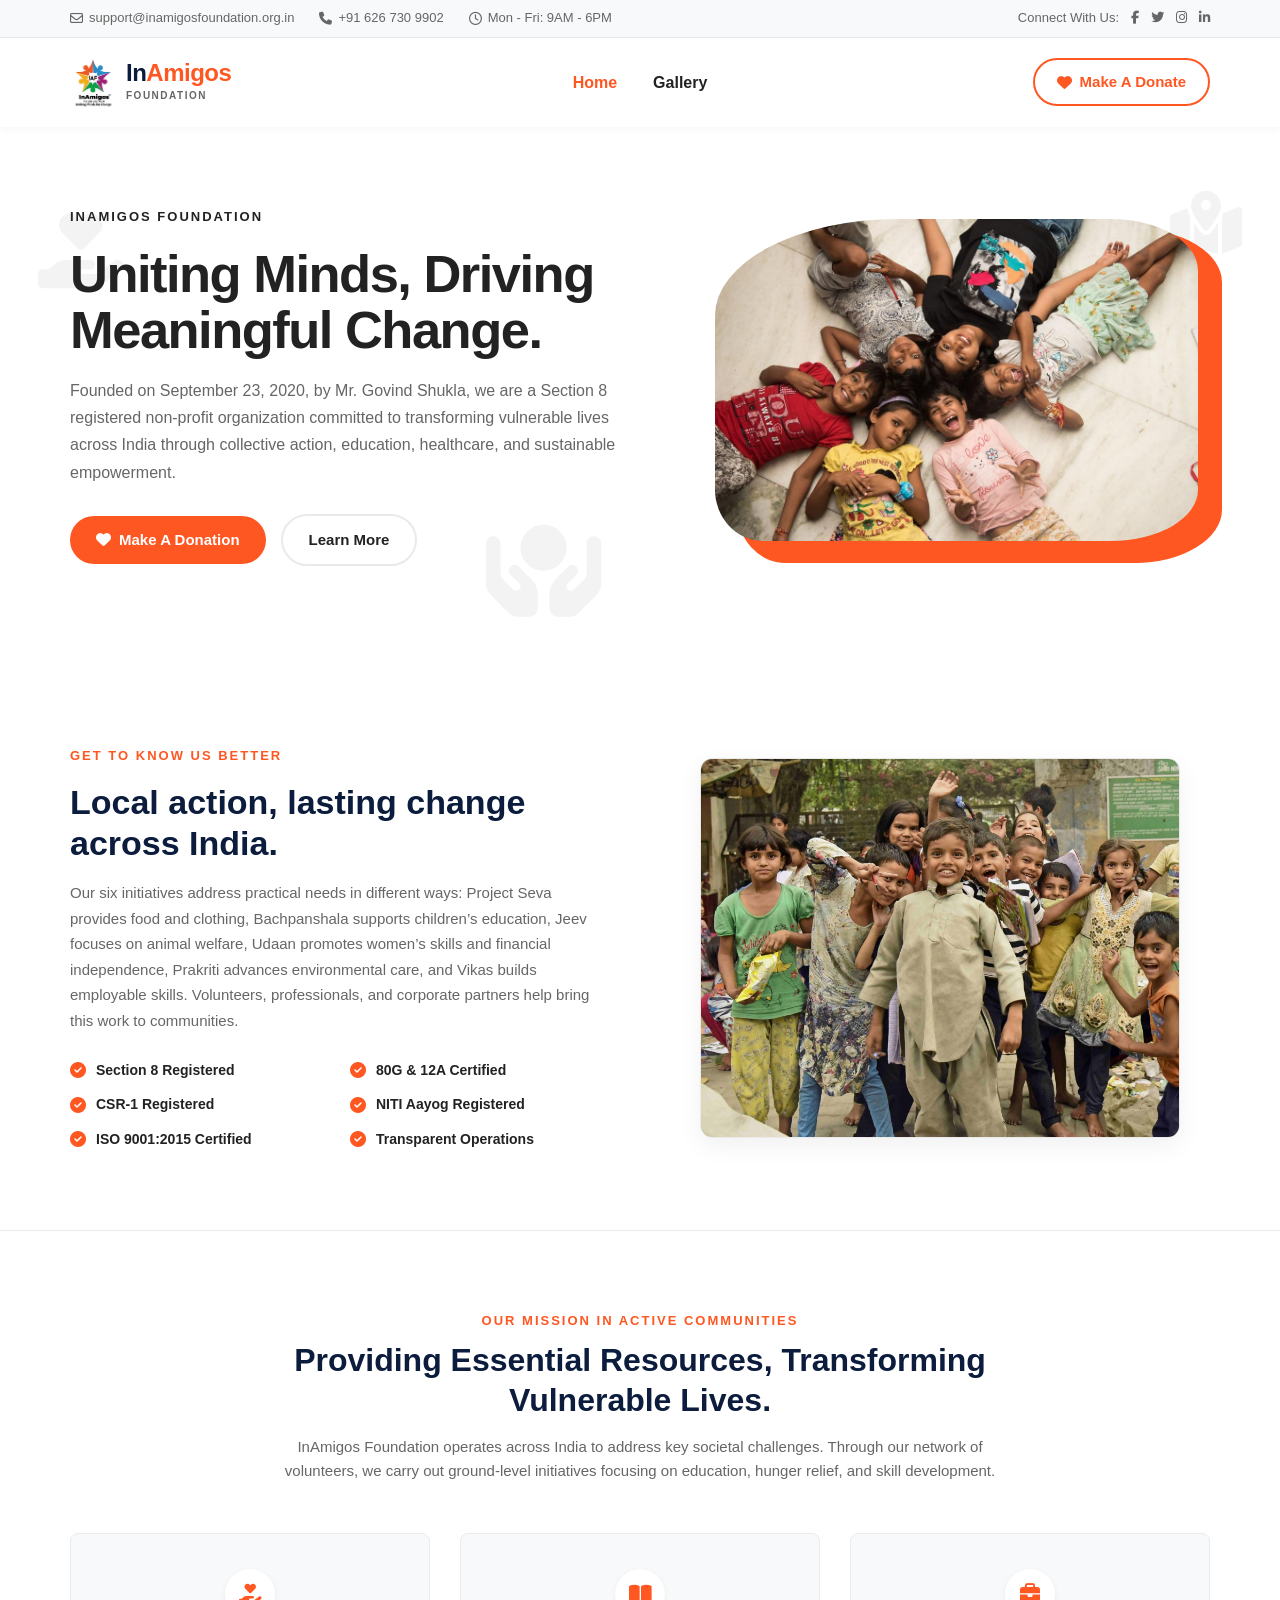
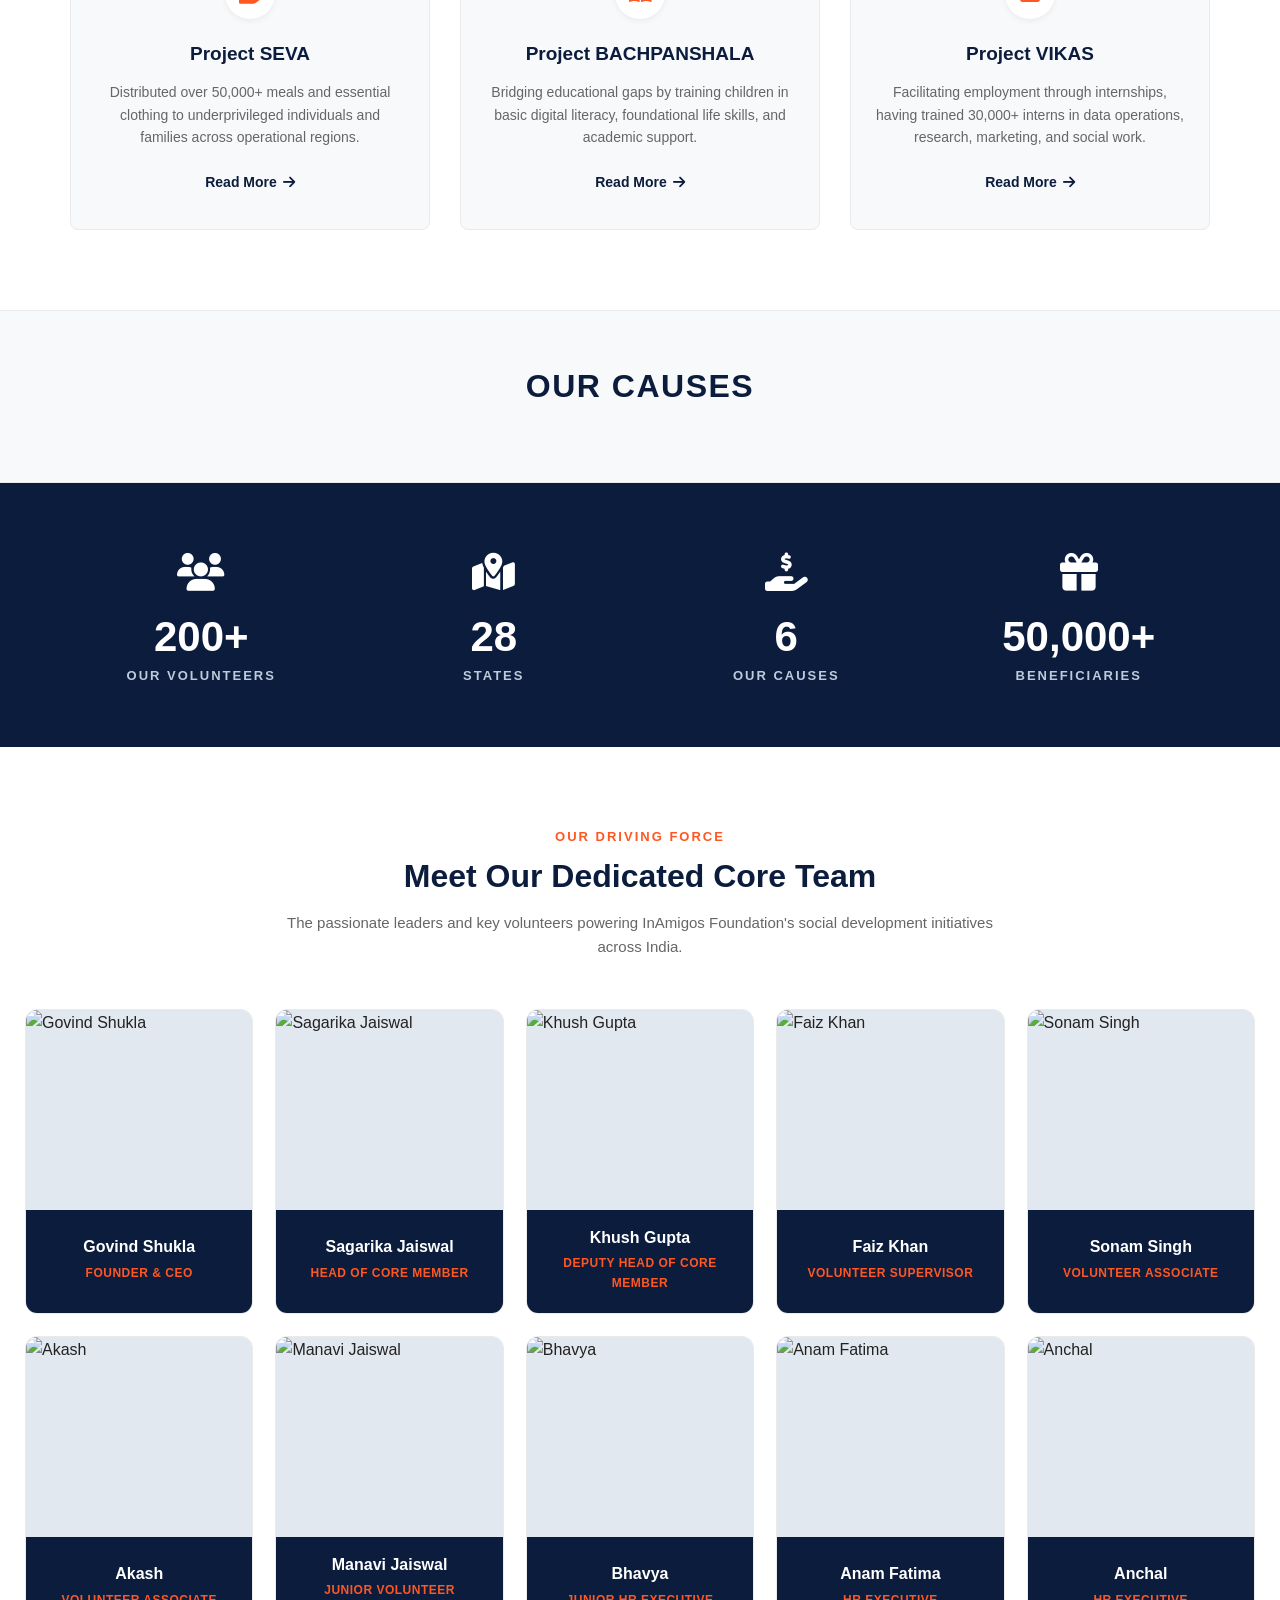
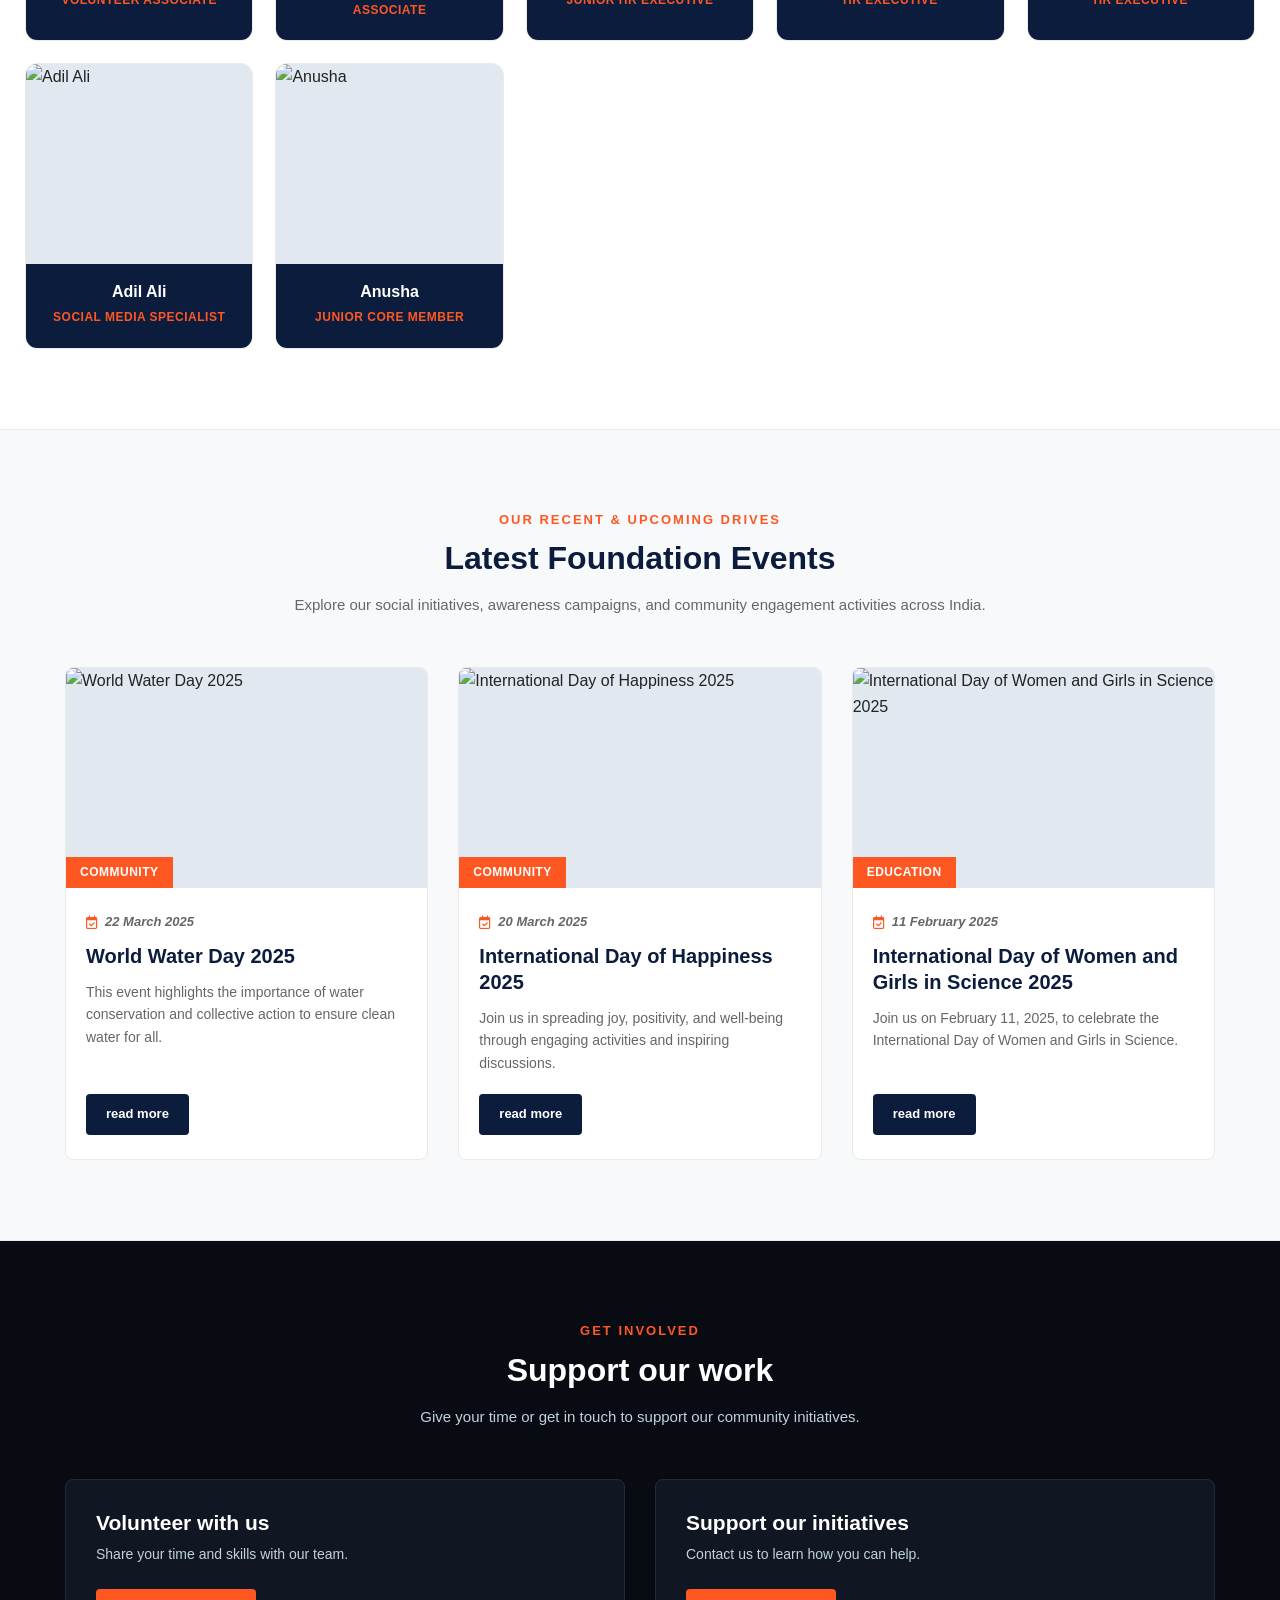
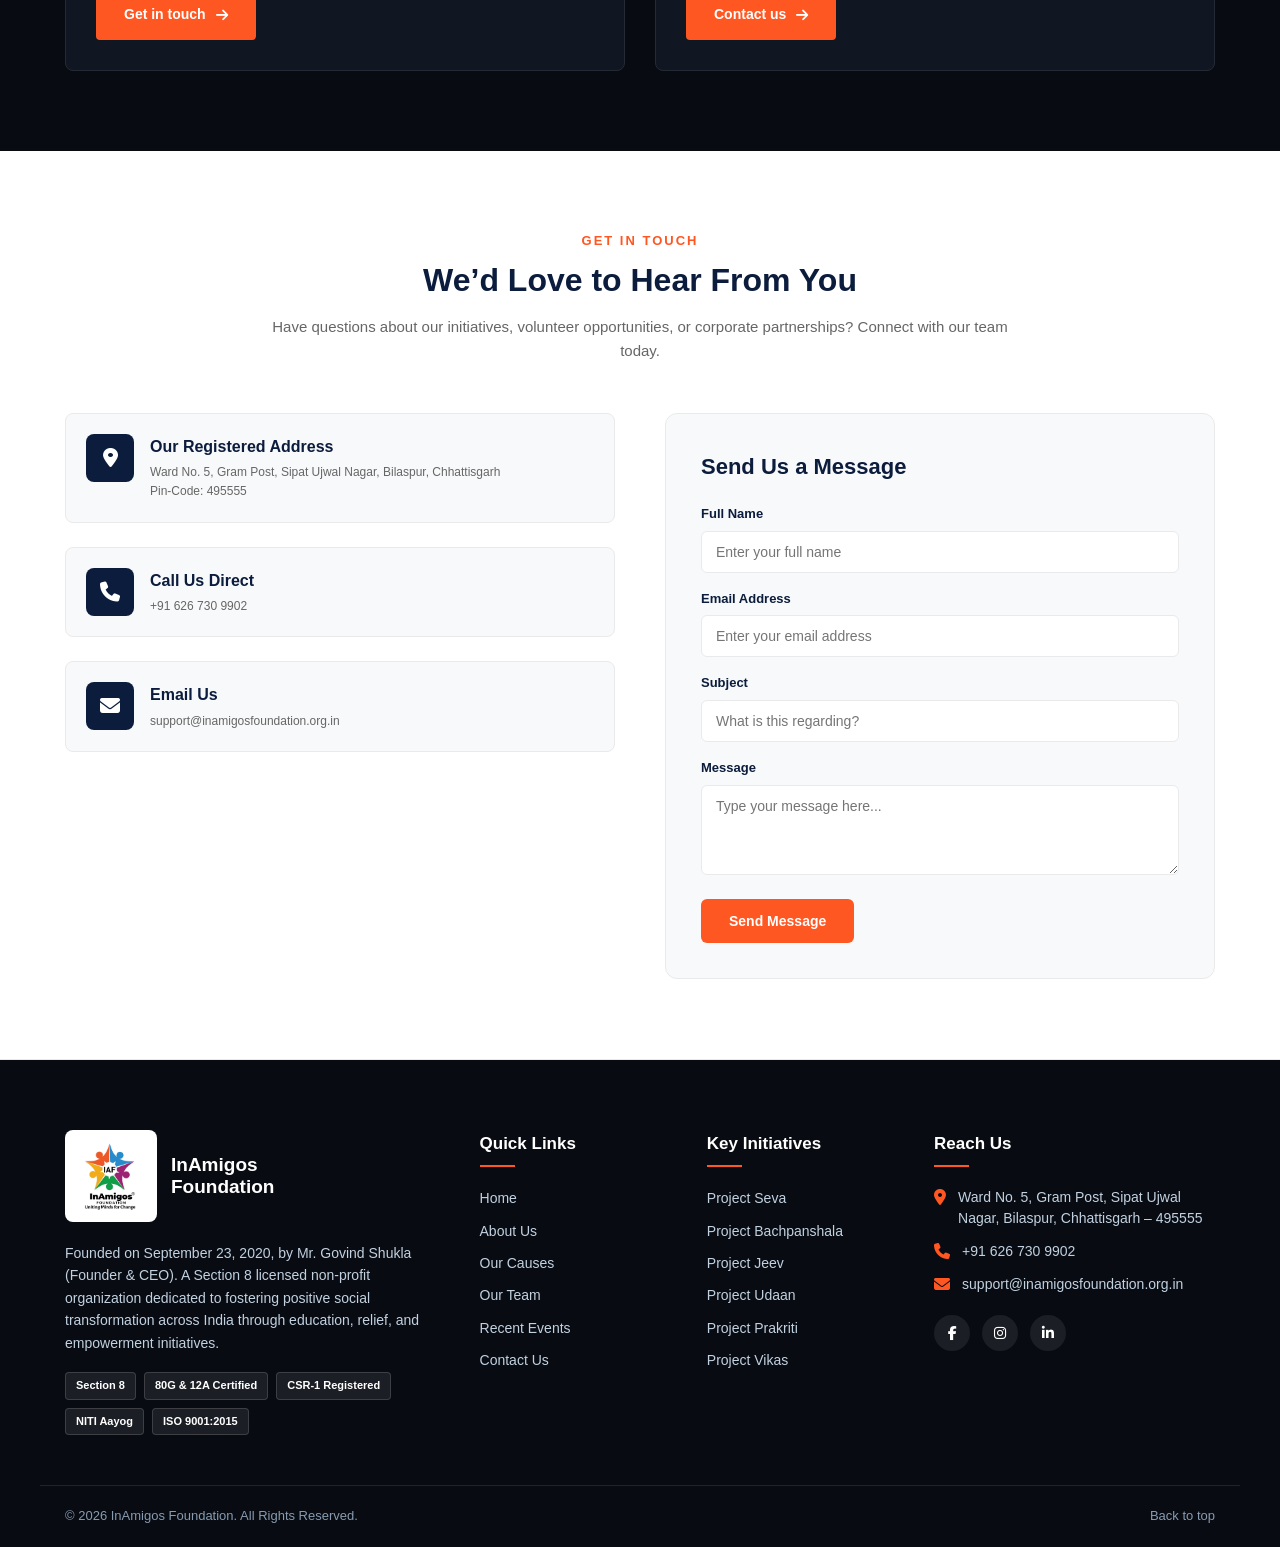
==== index.html @ 421b19ba "Project Initialization (commit 1)" ====
<!DOCTYPE html>
<html lang="en">
<head>
  <meta charset="UTF-8">
  <meta name="viewport" content="width=device-width, initial-scale=1.0">
  <title>InAmigos Foundation - Home</title>
  <link rel="stylesheet" href="style.css">
  <link rel="stylesheet" href="https://cdnjs.cloudflare.com/ajax/libs/font-awesome/6.4.0/css/all.min.css">
</head>
<body>

  <!-- Top Utility Bar -->
  <div class="top-bar">
    <div class="top-bar-container">
      <div class="top-bar-left">
        <span><i class="fa-regular fa-envelope"></i> support@inamigosfoundation.org.in</span>
        <span><i class="fa-solid fa-phone"></i> +91 626 730 9902</span>
        <span><i class="fa-regular fa-clock"></i> Mon - Fri: 9AM - 6PM</span>
      </div>
      <div class="top-bar-right">
        <span>Connect With Us:</span>
        <div class="social-icons">
          <a href="https://www.facebook.com/inamigos.inamigos" aria-label="Facebook"><i class="fa-brands fa-facebook-f"></i></a>
          <a href="https://twitter.com/inamigos" aria-label="Twitter"><i class="fa-brands fa-twitter"></i></a>
          <a href="https://www.instagram.com/inamigos/" aria-label="Instagram"><i class="fa-brands fa-instagram"></i></a>
          <a href="https://www.linkedin.com/company/inamigos-foundation" aria-label="LinkedIn"><i class="fa-brands fa-linkedin-in"></i></a>
        </div>
      </div>
    </div>
  </div>

  <!-- Main Header -->
  <header class="main-header">
    <div class="header-container">
      <!-- Logo & Brand Name -->
      <a href="index.html" class="logo-container">
        <img src="logo.png" alt="InAmigos Foundation Logo">
        <div class="logo-text">
          <span class="brand-name">In<span class="highlight">Amigos</span></span>
          <span class="brand-tagline">Foundation</span>
        </div>
      </a>

      <!-- Centered Navigation Menu -->
      <nav class="main-nav" id="mainNav">
        <ul class="nav-menu">
          <li><a href="index.html" class="active">Home</a></li>
          <li><a href="gallery.html">Gallery</a></li>
        </ul>
      </nav>

      <!-- CTA Button & Mobile Toggle -->
      <div class="header-actions">
        <a href="#" class="donate-btn">
          <i class="fa-solid fa-heart"></i> Make A Donate
        </a>
        <button class="mobile-toggle" type="button" aria-label="Toggle navigation" aria-expanded="false" onclick="toggleMenu()">
          <i class="fa-solid fa-bars"></i>
        </button>
      </div>
    </div>
  </header>

  <!-- Hero Section -->
  <section class="hero-section" id="home">
    <div class="hero-decor" aria-hidden="true">
      <i class="fa-solid fa-hand-holding-heart hero-decor-heart"></i>
      <i class="fa-solid fa-hands-holding-circle hero-decor-hands"></i>
      <i class="fa-solid fa-map-location-dot hero-decor-map"></i>
    </div>
    <div class="hero-container">
      
      <!-- Left Content Column -->
      <div class="hero-content">
        <span class="hero-subtitle">InAmigos Foundation</span>
        <h1 class="hero-title">Uniting Minds, <span>Driving Meaningful Change.</span></h1>
        <p class="hero-description">
          Founded on September 23, 2020, by Mr. Govind Shukla, we are a Section 8 registered non-profit organization committed to transforming vulnerable lives across India through collective action, education, healthcare, and sustainable empowerment.
        </p>
        <div class="hero-buttons">
          <a href="#" class="btn-primary">
            <i class="fa-solid fa-heart"></i> Make A Donation
          </a>
          <a href="#" class="btn-secondary">
            Learn More
          </a>
        </div>
      </div>

      <!-- Right Image Column -->
      <div class="hero-image-wrapper">
        <div class="hero-image-container">
          <img src="image1.png" alt="Children smiling together during a community activity">
        </div>
      </div>

    </div>
  </section>

  <!-- Get to Know Us / About Section -->
  <section class="about-section" id="about">
    <div class="about-container">
      
      <!-- Left Content Column -->
      <div class="about-content">
        <span class="about-subtitle">GET TO KNOW US BETTER</span>
        <h2 class="about-title">Local action, lasting change across India.</h2>
        <p class="about-description">
          Our six initiatives address practical needs in different ways: Project Seva provides food and clothing, Bachpanshala supports children’s education, Jeev focuses on animal welfare, Udaan promotes women’s skills and financial independence, Prakriti advances environmental care, and Vikas builds employable skills. Volunteers, professionals, and corporate partners help bring this work to communities.
        </p>

        <!-- Key Credentials & Badges -->
        <div class="credentials-grid">
          <div class="credential-item">
            <i class="fa-solid fa-circle-check"></i>
            <span>Section 8 Registered</span>
          </div>
          <div class="credential-item">
            <i class="fa-solid fa-circle-check"></i>
            <span>80G & 12A Certified</span>
          </div>
          <div class="credential-item">
            <i class="fa-solid fa-circle-check"></i>
            <span>CSR-1 Registered</span>
          </div>
          <div class="credential-item">
            <i class="fa-solid fa-circle-check"></i>
            <span>NITI Aayog Registered</span>
          </div>
          <div class="credential-item">
            <i class="fa-solid fa-circle-check"></i>
            <span>ISO 9001:2015 Certified</span>
          </div>
          <div class="credential-item">
            <i class="fa-solid fa-circle-check"></i>
            <span>Transparent Operations</span>
          </div>
        </div>
      </div>

      <!-- Right Image Column -->
      <div class="about-image-wrapper">
        <div class="about-image-container">
          <!-- Replace 'about-kid.jpg' with your photo filename -->
          <img src="image2.png" alt="Underprivileged child supported by InAmigos Foundation educational initiative">
        </div>
      </div>

    </div>
  </section>

  <!-- Mission & Impact Section -->
  <section class="impact-section" id="initiatives">
    <div class="impact-container">
      
      <!-- Section Header -->
      <div class="section-header">
        <span class="section-subtitle">OUR MISSION IN ACTIVE COMMUNITIES</span>
        <h2 class="section-title">Providing Essential Resources, Transforming Vulnerable Lives.</h2>
        <p class="section-description">
          InAmigos Foundation operates across India to address key societal challenges. Through our network of volunteers, we carry out ground-level initiatives focusing on education, hunger relief, and skill development.
        </p>
      </div>

      <!-- Impact Cards Grid -->
      <div class="impact-grid" id="details">
        
        <!-- Card 1: Food & Relief -->
        <div class="impact-card">
          <div class="impact-icon">
            <i class="fa-solid fa-hand-holding-heart"></i>
          </div>
          <h3>Project SEVA</h3>
          <p>Distributed over 50,000+ meals and essential clothing to underprivileged individuals and families across operational regions.</p>
          <a href="#details" class="card-link">Read More <i class="fa-solid fa-arrow-right"></i></a>
        </div>

        <!-- Card 2: Digital & Basic Literacy -->
        <div class="impact-card">
          <div class="impact-icon">
            <i class="fa-solid fa-book-open"></i>
          </div>
          <h3>Project BACHPANSHALA</h3>
          <p>Bridging educational gaps by training children in basic digital literacy, foundational life skills, and academic support.</p>
          <a href="#details" class="card-link">Read More <i class="fa-solid fa-arrow-right"></i></a>
        </div>

        <!-- Card 3: Skill Development -->
        <div class="impact-card">
          <div class="impact-icon">
            <i class="fa-solid fa-briefcase"></i>
          </div>
          <h3>Project VIKAS</h3>
          <p>Facilitating employment through internships, having trained 30,000+ interns in data operations, research, marketing, and social work.</p>
          <a href="#details" class="card-link">Read More <i class="fa-solid fa-arrow-right"></i></a>
        </div>

      </div>

    </div>
  </section>

  <!-- Causes Banner Block -->
  <section class="causes-callout">
    <h2 class="causes-title">OUR CAUSES</h2>
  </section>

  <!-- Impact Statistics Counter Bar -->
  <section class="stats-bar">
    <div class="stats-container">
      
      <!-- Counter 1: Volunteers -->
      <div class="stat-item">
        <div class="stat-icon">
          <i class="fa-solid fa-users"></i>
        </div>
        <span class="stat-number">200+</span>
        <span class="stat-label">OUR VOLUNTEERS</span>
      </div>

      <!-- Counter 2: States Covered -->
      <div class="stat-item">
        <div class="stat-icon">
          <i class="fa-solid fa-map-location-dot"></i>
        </div>
        <span class="stat-number">28</span>
        <span class="stat-label">STATES</span>
      </div>

      <!-- Counter 3: Major Key Causes -->
      <div class="stat-item">
        <div class="stat-icon">
          <i class="fa-solid fa-hand-holding-dollar"></i>
        </div>
        <span class="stat-number">6</span>
        <span class="stat-label">OUR CAUSES</span>
      </div>

      <!-- Counter 4: Total Beneficiaries Served -->
      <div class="stat-item">
        <div class="stat-icon">
          <i class="fa-solid fa-gift"></i>
        </div>
        <span class="stat-number">50,000+</span>
        <span class="stat-label">BENEFICIARIES</span>
      </div>

    </div>
  </section>

  <!-- Volunteers Section -->
  <section class="volunteers-section" id="volunteers">
    <div class="volunteers-container">
      
      <!-- Section Header -->
      <div class="section-header">
        <span class="section-subtitle">OUR DRIVING FORCE</span>
        <h2 class="section-title">Meet Our Dedicated Core Team</h2>
        <p class="section-description">
          The passionate leaders and key volunteers powering InAmigos Foundation's social development initiatives across India.
        </p>
      </div>

      <!-- Volunteer Cards -->
      <div class="volunteers-grid">
        
        <!-- 1. Govind Shukla -->
        <div class="volunteer-card">
          <div class="volunteer-card-img">
            <img src="https://inamigosfoundation.org.in/public/storage/volunteers/1738077310.png" alt="Govind Shukla">
          </div>
          <div class="volunteer-card-info">
            <h3 class="volunteer-name">Govind Shukla</h3>
            <p class="volunteer-role">Founder & CEO</p>
          </div>
        </div>

        <!-- 2. Sagarika Jaiswal -->
        <div class="volunteer-card">
          <div class="volunteer-card-img">
            <img src="https://inamigosfoundation.org.in/public/storage/volunteers/1738077444.jpg" alt="Sagarika Jaiswal">
          </div>
          <div class="volunteer-card-info">
            <h3 class="volunteer-name">Sagarika Jaiswal</h3>
            <p class="volunteer-role">Head of Core Member</p>
          </div>
        </div>

        <!-- 3. Khush Gupta -->
        <div class="volunteer-card">
          <div class="volunteer-card-img">
            <img src="https://inamigosfoundation.org.in/public/storage/volunteers/1738077677.jpg" alt="Khush Gupta">
          </div>
          <div class="volunteer-card-info">
            <h3 class="volunteer-name">Khush Gupta</h3>
            <p class="volunteer-role">Deputy Head of Core Member</p>
          </div>
        </div>

        <!-- 4. Faiz Khan -->
        <div class="volunteer-card">
          <div class="volunteer-card-img">
            <img src="https://inamigosfoundation.org.in/public/storage/volunteers/1738081237.jpg" alt="Faiz Khan">
          </div>
          <div class="volunteer-card-info">
            <h3 class="volunteer-name">Faiz Khan</h3>
            <p class="volunteer-role">Volunteer Supervisor</p>
          </div>
        </div>

        <!-- 5. Sonam Singh -->
        <div class="volunteer-card">
          <div class="volunteer-card-img">
            <img src="https://inamigosfoundation.org.in/public/storage/volunteers/1738080620.jpg" alt="Sonam Singh">
          </div>
          <div class="volunteer-card-info">
            <h3 class="volunteer-name">Sonam Singh</h3>
            <p class="volunteer-role">Volunteer Associate</p>
          </div>
        </div>

        <!-- 6. Akash -->
        <div class="volunteer-card">
          <div class="volunteer-card-img">
            <img src="https://inamigosfoundation.org.in/public/storage/volunteers/1738080678.jpg" alt="Akash">
          </div>
          <div class="volunteer-card-info">
            <h3 class="volunteer-name">Akash</h3>
            <p class="volunteer-role">Volunteer Associate</p>
          </div>
        </div>

        <!-- 7. Manavi Jaiswal -->
        <div class="volunteer-card">
          <div class="volunteer-card-img">
            <img src="https://inamigosfoundation.org.in/public/storage/volunteers/1738127845.jpg" alt="Manavi Jaiswal">
          </div>
          <div class="volunteer-card-info">
            <h3 class="volunteer-name">Manavi Jaiswal</h3>
            <p class="volunteer-role">Junior Volunteer Associate</p>
          </div>
        </div>

        <!-- 8. Bhavya -->
        <div class="volunteer-card">
          <div class="volunteer-card-img">
            <img src="https://inamigosfoundation.org.in/public/storage/volunteers/1738079613.jpg" alt="Bhavya">
          </div>
          <div class="volunteer-card-info">
            <h3 class="volunteer-name">Bhavya</h3>
            <p class="volunteer-role">Junior HR Executive</p>
          </div>
        </div>

        <!-- 9. Anam Fatima -->
        <div class="volunteer-card">
          <div class="volunteer-card-img">
            <img src="https://inamigosfoundation.org.in/public/storage/volunteers/1738078664.jpg" alt="Anam Fatima">
          </div>
          <div class="volunteer-card-info">
            <h3 class="volunteer-name">Anam Fatima</h3>
            <p class="volunteer-role">HR Executive</p>
          </div>
        </div>

        <!-- 10. Anchal -->
        <div class="volunteer-card">
          <div class="volunteer-card-img">
            <img src="https://inamigosfoundation.org.in/public/storage/volunteers/1738079126.jpg" alt="Anchal">
          </div>
          <div class="volunteer-card-info">
            <h3 class="volunteer-name">Anchal</h3>
            <p class="volunteer-role">HR Executive</p>
          </div>
        </div>

        <!-- 11. Adil Ali -->
        <div class="volunteer-card">
          <div class="volunteer-card-img">
            <img src="https://inamigosfoundation.org.in/public/storage/volunteers/1738080378.jpg" alt="Adil Ali">
          </div>
          <div class="volunteer-card-info">
            <h3 class="volunteer-name">Adil Ali</h3>
            <p class="volunteer-role">Social Media Specialist</p>
          </div>
        </div>

        <!-- 12. Anusha -->
        <div class="volunteer-card">
          <div class="volunteer-card-img">
            <img src="https://inamigosfoundation.org.in/public/storage/volunteers/1738078410.jpg" alt="Anusha">
          </div>
          <div class="volunteer-card-info">
            <h3 class="volunteer-name">Anusha</h3>
            <p class="volunteer-role">Junior Core Member</p>
          </div>
        </div>

      </div>

    </div>
  </section>

  <!-- Events Section -->
  <section class="events-section" id="events">
    <div class="events-container">
      
      <!-- Section Header -->
      <div class="section-header">
        <span class="section-subtitle">OUR RECENT & UPCOMING DRIVES</span>
        <h2 class="section-title">Latest Foundation Events</h2>
        <p class="section-description">
          Explore our social initiatives, awareness campaigns, and community engagement activities across India.
        </p>
      </div>

      <!-- 3-Column Events Grid -->
      <div class="events-grid">
        
        <!-- Event Card 1 -->
        <article class="event-card">
          <div class="event-image-wrapper">
            <img src="https://encrypted-tbn0.gstatic.com/images?q=tbn:ANd9GcRHjqclYZUx7nzxafrUdxiuVO4pMmrY1HhoMv7KJ4y62VfytvtZsV_odT_l&s=10" alt="World Water Day 2025">
            <span class="event-category-tag">Community</span>
          </div>
          <div class="event-body">
            <div class="event-date">
              <i class="fa-regular fa-calendar-check"></i>
              <span>22 March 2025</span>
            </div>
            <h3 class="event-title">World Water Day 2025</h3>
            <p class="event-description">
              This event highlights the importance of water conservation and collective action to ensure clean water for all.
            </p>
            <a href="#" class="btn-event-readmore">read more</a>
          </div>
        </article>

        <!-- Event Card 2 -->
        <article class="event-card">
          <div class="event-image-wrapper">
            <img src="https://www.un.org/sites/un2.un.org/files/2021/07/wb_happy-children.jpg" alt="International Day of Happiness 2025">
            <span class="event-category-tag">Community</span>
          </div>
          <div class="event-body">
            <div class="event-date">
              <i class="fa-regular fa-calendar-check"></i>
              <span>20 March 2025</span>
            </div>
            <h3 class="event-title">International Day of Happiness 2025</h3>
            <p class="event-description">
              Join us in spreading joy, positivity, and well-being through engaging activities and inspiring discussions.
            </p>
            <a href="#" class="btn-event-readmore">read more</a>
          </div>
        </article>

        <!-- Event Card 3 -->
        <article class="event-card">
          <div class="event-image-wrapper">
            <img src="https://www.remitly.com/blog/wp-content/uploads/2026/01/shutterstock_2260640103.jpg" alt="International Day of Women and Girls in Science 2025">
            <span class="event-category-tag">Education</span>
          </div>
          <div class="event-body">
            <div class="event-date">
              <i class="fa-regular fa-calendar-check"></i>
              <span>11 February 2025</span>
            </div>
            <h3 class="event-title">International Day of Women and Girls in Science 2025</h3>
            <p class="event-description">
              Join us on February 11, 2025, to celebrate the International Day of Women and Girls in Science.
            </p>
            <a href="#" class="btn-event-readmore">read more</a>
          </div>
        </article>

      </div>

    </div>
  </section>

  <!-- Call to Action (CTA) Section -->
  <section class="cta-section" id="join-us">
    <div class="cta-container">
      
      <!-- Section Header -->
      <div class="section-header">
        <span class="section-subtitle">GET INVOLVED</span>
        <h2 class="section-title">Support our work</h2>
        <p class="section-description">
          Give your time or get in touch to support our community initiatives.
        </p>
      </div>

      <!-- 2-Column Callout Cards -->
      <div class="cta-grid">
        
        <!-- Volunteer Card -->
        <div class="cta-card cta-card-volunteer">
          <div class="cta-card-content">
            <h3 class="cta-card-title">Volunteer with us</h3>
            <p class="cta-card-description">Share your time and skills with our team.</p>
          </div>
          <a href="#contact" class="btn-cta btn-cta-orange">
            <span>Get in touch</span>
            <i class="fa-solid fa-arrow-right"></i>
          </a>
        </div>

        <!-- Support / Donate Card -->
        <div class="cta-card cta-card-support">
          <div class="cta-card-content">
            <h3 class="cta-card-title">Support our initiatives</h3>
            <p class="cta-card-description">Contact us to learn how you can help.</p>
          </div>
          <a href="#contact" class="btn-cta btn-cta-orange">
            <span>Contact us</span>
            <i class="fa-solid fa-arrow-right"></i>
          </a>
        </div>

      </div>

    </div>
  </section>

  <!-- Contact Us Section -->
  <section class="contact-section" id="contact">
    <div class="contact-container">
      
      <!-- Section Header -->
      <div class="section-header">
        <span class="section-subtitle">GET IN TOUCH</span>
        <h2 class="section-title">We’d Love to Hear From You</h2>
        <p class="section-description">
          Have questions about our initiatives, volunteer opportunities, or corporate partnerships? Connect with our team today.
        </p>
      </div>

      <!-- 2-Column Contact Layout -->
      <div class="contact-grid">
        
        <!-- Left Column: Official Contact Info -->
        <div class="contact-info-wrapper">
          
          <!-- Address Card -->
          <div class="contact-info-card">
            <div class="contact-icon">
              <i class="fa-solid fa-location-dot"></i>
            </div>
            <div class="contact-details">
              <h4>Our Registered Address</h4>
              <p>Ward No. 5, Gram Post, Sipat Ujwal Nagar, Bilaspur, Chhattisgarh<br>Pin-Code: 495555</p>
            </div>
          </div>

          <!-- Phone Card -->
          <div class="contact-info-card">
            <div class="contact-icon">
              <i class="fa-solid fa-phone"></i>
            </div>
            <div class="contact-details">
              <h4>Call Us Direct</h4>
              <p><a href="tel:+916267309902">+91 626 730 9902</a></p>
            </div>
          </div>

          <!-- Email Card -->
          <div class="contact-info-card">
            <div class="contact-icon">
              <i class="fa-solid fa-envelope"></i>
            </div>
            <div class="contact-details">
              <h4>Email Us</h4>
              <p><a href="mailto:support@inamigosfoundation.org.in">support@inamigosfoundation.org.in</a></p>
            </div>
          </div>

        </div>

        <!-- Right Column: Interactive Contact Form -->
        <div class="contact-form-wrapper">
          <h3 class="contact-form-title">Send Us a Message</h3>
          
          <form class="contact-form" action="#" method="POST">
            <div class="form-group">
              <label for="contact-name">Full Name</label>
              <input type="text" id="contact-name" name="name" placeholder="Enter your full name" required>
            </div>

            <div class="form-group">
              <label for="contact-email">Email Address</label>
              <input type="email" id="contact-email" name="email" placeholder="Enter your email address" required>
            </div>

            <div class="form-group">
              <label for="contact-subject">Subject</label>
              <input type="text" id="contact-subject" name="subject" placeholder="What is this regarding?">
            </div>

            <div class="form-group">
              <label for="contact-message">Message</label>
              <textarea id="contact-message" name="message" rows="4" placeholder="Type your message here..." required></textarea>
            </div>

            <button type="submit" class="btn-contact-submit">Send Message</button>
          </form>
        </div>

      </div>

    </div>
  </section>

  <!-- Site Footer -->
  <footer class="site-footer">
    <div class="footer-container">
      
      <!-- Column 1: Organization Summary & Badges -->
      <div class="footer-col footer-about">
        <a class="footer-brand" href="#home" aria-label="InAmigos Foundation home">
          <img src="logo.png" alt="">
          <span>InAmigos<br>Foundation</span>
        </a>
        <p>
          Founded on September 23, 2020, by Mr. Govind Shukla (Founder & CEO). A Section 8 licensed non-profit organization dedicated to fostering positive social transformation across India through education, relief, and empowerment initiatives.
        </p>
        <div class="footer-badges">
          <span class="footer-badge">Section 8</span>
          <span class="footer-badge">80G & 12A Certified</span>
          <span class="footer-badge">CSR-1 Registered</span>
          <span class="footer-badge">NITI Aayog</span>
          <span class="footer-badge">ISO 9001:2015</span>
        </div>
      </div>

      <!-- Column 2: Navigation Links -->
      <div class="footer-col">
        <h4>Quick Links</h4>
        <ul class="footer-links">
          <li><a href="#home">Home</a></li>
          <li><a href="#about">About Us</a></li>
          <li><a href="#initiatives">Our Causes</a></li>
          <li><a href="#volunteers">Our Team</a></li>
          <li><a href="#events">Recent Events</a></li>
          <li><a href="#contact">Contact Us</a></li>
        </ul>
      </div>

      <!-- Column 3: Key Initiatives -->
      <div class="footer-col">
        <h4>Key Initiatives</h4>
        <ul class="footer-links">
          <li><a href="#initiatives">Project Seva</a></li>
          <li><a href="#initiatives">Project Bachpanshala</a></li>
          <li><a href="#initiatives">Project Jeev</a></li>
          <li><a href="#initiatives">Project Udaan</a></li>
          <li><a href="#initiatives">Project Prakriti</a></li>
          <li><a href="#initiatives">Project Vikas</a></li>
        </ul>
      </div>

      <!-- Column 4: Contact & Social Info -->
      <div class="footer-col">
        <h4>Reach Us</h4>
        <ul class="footer-contact-list">
          <li>
            <i class="fa-solid fa-location-dot"></i>
            <a href="https://www.google.com/maps/search/?api=1&amp;query=Ward+No.+5%2C+Gram+Post%2C+Sipat+Ujwal+Nagar%2C+Bilaspur%2C+Chhattisgarh+495555" target="_blank" rel="noopener noreferrer">Ward No. 5, Gram Post, Sipat Ujwal Nagar, Bilaspur, Chhattisgarh – 495555</a>
          </li>
          <li>
            <i class="fa-solid fa-phone"></i>
            <a href="tel:+916267309902">+91 626 730 9902</a>
          </li>
          <li>
            <i class="fa-solid fa-envelope"></i>
            <a href="mailto:support@inamigosfoundation.org.in">support@inamigosfoundation.org.in</a>
          </li>
        </ul>

        <!-- Social Media Profiles -->
        <div class="footer-socials">
          <a href="https://www.facebook.com/inamigos.inamigos" class="social-icon" aria-label="Facebook" target="_blank" rel="noopener noreferrer"><i class="fa-brands fa-facebook-f"></i></a>
          <a href="https://www.instagram.com/inamigos/" class="social-icon" aria-label="Instagram" target="_blank" rel="noopener noreferrer"><i class="fa-brands fa-instagram"></i></a>
          <a href="https://www.linkedin.com/company/inamigos-foundation" class="social-icon" aria-label="LinkedIn" target="_blank" rel="noopener noreferrer"><i class="fa-brands fa-linkedin-in"></i></a>
        </div>
      </div>

    </div>

    <!-- Bottom Copyright Bar -->
    <div class="footer-bottom">
      <p>&copy; 2026 InAmigos Foundation. All Rights Reserved.</p>
      <div>
        <a href="#home">Back to top</a>
      </div>
    </div>
  </footer>

  <script>
    function toggleMenu() {
      const nav = document.getElementById('mainNav');
      nav.classList.toggle('active');
      document.querySelector('.mobile-toggle').setAttribute('aria-expanded', nav.classList.contains('active'));
    }
  </script>

</body>
</html>
---- style.css ----
/* --- Global Variables --- */
:root {
  --primary-navy: #0b1c3d;
  --accent-orange: #ff5722;
  --text-dark: #222222;
  --text-light: #666666;
  --bg-light: #f8f9fa;
  --white: #ffffff;
  --border-color: #eaeaea;
}

* {
  margin: 0;
  padding: 0;
  box-sizing: border-box;
  font-family: 'Segoe UI', Tahoma, Geneva, Verdana, sans-serif;
}

body {
  color: var(--text-dark);
  background-color: var(--white);
  line-height: 1.6;
}

a {
  text-decoration: none;
  color: inherit;
}

ul {
  list-style: none;
}

html {
  scroll-behavior: smooth;
}

section[id] {
  scroll-margin-top: 96px;
}

@media (prefers-reduced-motion: reduce) {
  html {
    scroll-behavior: auto;
  }
}

/* --- Top Bar --- */
.top-bar {
  background-color: var(--bg-light);
  border-bottom: 1px solid var(--border-color);
  font-size: 13px;
  color: var(--text-light);
  padding: 8px 0;
}

.top-bar-container {
  max-width: 1200px;
  margin: 0 auto;
  padding: 0 30px;
  display: flex;
  justify-content: space-between;
  align-items: center;
}

.top-bar-left {
  display: flex;
  gap: 25px;
  align-items: center;
}

.top-bar-left span {
  display: flex;
  align-items: center;
  gap: 6px;
}

.top-bar-right {
  display: flex;
  align-items: center;
  gap: 12px;
}

.social-icons {
  display: flex;
  gap: 12px;
}

.social-icons a {
  color: var(--text-light);
  transition: color 0.2s ease;
}

.social-icons a:hover {
  color: var(--accent-orange);
}

/* --- Main Navigation Header --- */
.main-header {
  background-color: var(--white);
  box-shadow: 0 2px 8px rgba(0, 0, 0, 0.04);
  position: sticky;
  top: 0;
  z-index: 1000;
  padding: 12px 0;
}

.header-container {
  max-width: 1200px;
  margin: 0 auto;
  padding: 0 30px;
  display: flex;
  justify-content: space-between;
  align-items: center;
  position: relative; /* Context for centered absolute nav */
}

/* Logo & Text closer together */
.logo-container {
  display: flex;
  align-items: center;
  gap: 8px;
}

.logo-container img {
  height: 65px;
  width: 48px;
  object-fit: cover;
  object-position: center;
}

.logo-text {
  display: flex;
  flex-direction: column;
  justify-content: center;
}

.logo-text .brand-name {
  font-size: 24px;
  font-weight: 800;
  color: var(--primary-navy);
  line-height: 1;
  letter-spacing: -0.5px;
}

.logo-text .brand-name .highlight {
  color: var(--accent-orange);
}

.logo-text .brand-tagline {
  font-size: 10px;
  font-weight: 600;
  color: var(--text-light);
  text-transform: uppercase;
  letter-spacing: 1.5px;
  margin-top: 3px;
}

/* Centered Desktop Navigation */
.main-nav {
  position: absolute;
  left: 50%;
  transform: translateX(-50%);
}

.nav-menu {
  display: flex;
  align-items: center;
  gap: 36px;
}

.nav-menu a {
  font-size: 16px;
  font-weight: 600;
  color: var(--text-dark);
  transition: color 0.2s ease;
}

.nav-menu a:hover,
.nav-menu a.active {
  color: var(--accent-orange);
}

/* Donate Button */
.donate-btn {
  background-color: var(--white);
  border: 2px solid var(--accent-orange);
  color: var(--accent-orange);
  padding: 10px 22px;
  border-radius: 50px;
  font-weight: 700;
  font-size: 15px;
  display: inline-flex;
  align-items: center;
  gap: 8px;
  white-space: nowrap;
  transition: all 0.3s ease;
}

.donate-btn:hover {
  background-color: var(--accent-orange);
  color: var(--white);
}

/* Mobile Toggle Hamburger Icon */
.mobile-toggle {
  display: none;
  font-size: 22px;
  cursor: pointer;
  color: var(--primary-navy);
  border: 0;
  padding: 0;
  background: transparent;
}

.header-actions {
  display: flex;
  align-items: center;
  gap: 15px;
}

/* --- Responsive Breakpoints --- */
@media (max-width: 992px) {
  .top-bar {
    display: none; /* Hide top utility bar on smaller screens */
  }

  .main-nav {
    position: static;
    transform: none;
  }

  .nav-menu {
    gap: 20px;
  }
}

@media (max-width: 768px) {
  .header-container {
    padding: 0 20px;
  }

  .header-actions {
    gap: 10px;
  }

  .mobile-toggle {
    display: block;
  }

  .main-nav {
    display: none;
    position: absolute;
    top: 100%;
    left: 0;
    width: 100%;
    background-color: var(--white);
    border-top: 1px solid var(--border-color);
    box-shadow: 0 4px 10px rgba(0,0,0,0.05);
    padding: 20px 0;
  }

  .main-nav.active {
    display: block;
  }

  .nav-menu {
    flex-direction: column;
    gap: 16px;
    align-items: center;
  }

  .donate-btn {
    padding: 8px 16px;
    font-size: 13px;
  }
}

@media (max-width: 480px) {
  .header-container {
    padding: 0 12px;
  }

  .logo-container img {
    height: 58px;
  }

  .logo-text .brand-name {
    font-size: 20px;
  }

  .logo-text .brand-tagline {
    font-size: 8px;
    letter-spacing: 1.2px;
  }

  .header-actions {
    gap: 6px;
  }

  .donate-btn {
    gap: 5px;
    padding: 6px 8px;
    font-size: 10px;
  }

  .mobile-toggle {
    font-size: 20px;
  }
}

/* --- Hero Section --- */
.hero-section {
  position: relative;
  background-color: var(--white);
  overflow: hidden;
  padding: 80px 0 100px 0;
}

.hero-decor {
  position: absolute;
  inset: 0;
  overflow: hidden;
  pointer-events: none;
  color: #e9e9e9;
}

.hero-decor i {
  position: absolute;
  opacity: 0.52;
}

.hero-decor-heart {
  top: 16%;
  left: 3%;
  font-size: 76px;
}

.hero-decor-hands {
  bottom: 9%;
  left: 38%;
  font-size: 92px;
}

.hero-decor-map {
  top: 12%;
  right: 3%;
  font-size: 64px;
}

.hero-container {
  max-width: 1200px;
  margin: 0 auto;
  padding: 0 30px;
  display: grid;
  grid-template-columns: minmax(0, 1.08fr) minmax(0, 0.92fr);
  align-items: center;
  gap: clamp(32px, 5vw, 64px);
  position: relative;
  z-index: 2;
}

/* Left Content Area */
.hero-content {
  display: flex;
  flex-direction: column;
  gap: 18px;
  min-width: 0;
}

.hero-subtitle {
  font-size: 13px;
  font-weight: 700;
  color: #222222;
  text-transform: uppercase;
  letter-spacing: 2px;
}

.hero-title {
  max-width: 680px;
  font-size: clamp(36px, 4.1vw, 58px);
  font-weight: 800;
  color: #222222;
  line-height: 1.08;
  letter-spacing: -1.5px;
  text-wrap: balance;
}

.hero-title span {
  color: #222222;
}

.hero-description {
  font-size: 16px;
  color: var(--text-light);
  line-height: 1.7;
}

/* Hero Action Buttons */
.hero-buttons {
  display: flex;
  align-items: center;
  gap: 15px;
  margin-top: 10px;
}

.btn-primary {
  background-color: var(--accent-orange);
  color: var(--white);
  padding: 12px 26px;
  border-radius: 50px;
  font-weight: 700;
  font-size: 15px;
  display: inline-flex;
  align-items: center;
  gap: 8px;
  box-shadow: none;
  transition: all 0.3s ease;
}

.btn-primary:hover {
  background-color: #e44d1f;
  transform: translateY(-2px);
}

.btn-secondary {
  background-color: var(--white);
  border: 2px solid var(--border-color);
  color: var(--text-dark);
  padding: 12px 26px;
  border-radius: 50px;
  font-weight: 700;
  font-size: 15px;
  transition: all 0.3s ease;
}

.btn-secondary:hover {
  border-color: var(--accent-orange);
  color: var(--accent-orange);
}

.hero-image-wrapper {
  position: relative;
  display: flex;
  justify-content: center;
  align-items: center;
  width: 100%;
  min-width: 0;
  padding: 0 12px 12px 0;
}

.hero-image-wrapper::before {
  content: '';
  position: absolute;
  inset: 0 0 0 10px;
  background-color: var(--accent-orange);
  border-radius: 38% 18% 18% 10% / 30% 16% 16% 16%;
  transform: translate(12px, 10px);
}

.hero-image-container {
  display: block;
  width: 100%;
  max-width: 500px;
  aspect-ratio: 3 / 2;
  overflow: hidden;
  position: relative;
  border-radius: 38% 18% 18% 10% / 30% 16% 16% 16%;
}

.hero-image-container img {
  width: 100%;
  height: 100%;
  object-fit: cover;
}

/* --- Community Stories --- */
.stories-section {
  padding: 72px 0 84px;
  background-color: #f8f9fa;
}

.stories-container {
  max-width: 1200px;
  margin: 0 auto;
  padding: 0 30px;
}

.stories-heading {
  max-width: 650px;
  margin: 0 auto 36px;
  text-align: center;
}

.stories-eyebrow {
  color: var(--accent-orange);
  font-size: 12px;
  font-weight: 700;
  letter-spacing: 1.5px;
  text-transform: uppercase;
}

.stories-heading h2 {
  margin-top: 8px;
  color: #222222;
  font-size: 32px;
  line-height: 1.2;
}

.stories-heading p {
  margin-top: 12px;
  color: var(--text-light);
}

.stories-grid {
  display: grid;
  grid-template-columns: repeat(3, minmax(0, 1fr));
  gap: 24px;
}

.story-card {
  overflow: hidden;
  background-color: var(--white);
  border: 1px solid var(--border-color);
  border-radius: 14px;
}

.story-card img {
  display: block;
  width: 100%;
  height: 230px;
  object-fit: cover;
}

.story-card-content {
  padding: 20px;
}

.story-card-content h3 {
  color: #222222;
  font-size: 18px;
  line-height: 1.35;
}

.story-card-content p {
  margin-top: 8px;
  color: var(--text-light);
  font-size: 14px;
}

/* --- Responsive Hero --- */
@media (max-width: 992px) {
  .hero-container {
    grid-template-columns: 1fr;
    text-align: center;
    gap: 40px;
  }

  .hero-content {
    align-items: center;
  }

  .hero-title {
    font-size: clamp(34px, 6vw, 46px);
  }

  .hero-image-container {
    width: 100%;
    max-width: 500px;
  }

  .stories-grid {
    grid-template-columns: repeat(2, minmax(0, 1fr));
  }
}

@media (max-width: 576px) {
  .hero-section {
    padding: 50px 0;
  }

  .hero-decor-hands {
    left: auto;
    right: 4%;
    bottom: 5%;
    font-size: 64px;
    opacity: 0.2;
  }

  .hero-title {
    font-size: clamp(30px, 8vw, 38px);
    letter-spacing: -0.8px;
  }

  .hero-buttons {
    flex-direction: column;
    width: 100%;
  }

  .btn-primary, .btn-secondary {
    width: 100%;
    justify-content: center;
  }

  .stories-section {
    padding: 52px 0;
  }

  .stories-container {
    padding: 0 20px;
  }

  .stories-heading h2 {
    font-size: 26px;
  }

  .stories-grid {
    grid-template-columns: 1fr;
    gap: 18px;
  }

  .story-card img {
    height: 220px;
  }
}

/* --- Mission & Impact Section --- */
.impact-section {
  background-color: var(--white);
  padding: 80px 0;
  border-bottom: 1px solid var(--border-color);
}

.impact-container {
  max-width: 1200px;
  margin: 0 auto;
  padding: 0 30px;
}

/* Section Header Text */
.section-header {
  text-align: center;
  max-width: 750px;
  margin: 0 auto 50px auto;
}

.section-subtitle {
  font-size: 13px;
  font-weight: 700;
  color: var(--accent-orange);
  text-transform: uppercase;
  letter-spacing: 2px;
  display: block;
  margin-bottom: 8px;
}

.section-title {
  font-size: 32px;
  font-weight: 800;
  color: var(--primary-navy);
  line-height: 1.25;
  margin-bottom: 15px;
}

.section-description {
  font-size: 15px;
  color: var(--text-light);
  line-height: 1.6;
}

/* Grid Layout for Cards */
.impact-grid {
  display: grid;
  grid-template-columns: repeat(3, 1fr);
  gap: 30px;
}

/* Impact Card Style matching template */
.impact-card {
  background-color: var(--bg-light);
  border: 1px solid var(--border-color);
  border-radius: 8px;
  padding: 35px 25px;
  text-align: center;
  transition: transform 0.2s ease, box-shadow 0.2s ease;
}

.impact-card:hover {
  transform: translateY(-4px);
  box-shadow: 0 10px 20px rgba(0, 0, 0, 0.05);
  border-color: var(--accent-orange);
}

.impact-icon {
  width: 50px;
  height: 50px;
  margin: 0 auto 20px auto;
  background-color: var(--white);
  border-radius: 50%;
  display: flex;
  align-items: center;
  justify-content: center;
  color: var(--accent-orange);
  font-size: 20px;
  box-shadow: 0 2px 6px rgba(0, 0, 0, 0.06);
}

.impact-card h3 {
  font-size: 19px;
  font-weight: 700;
  color: var(--primary-navy);
  margin-bottom: 12px;
}

.impact-card p {
  font-size: 14px;
  color: var(--text-light);
  line-height: 1.6;
  margin-bottom: 20px;
}

.card-link {
  font-size: 14px;
  font-weight: 700;
  color: var(--primary-navy);
  display: inline-flex;
  align-items: center;
  gap: 6px;
  transition: color 0.2s ease;
}

.card-link:hover {
  color: var(--accent-orange);
}

/* Responsive Grid */
@media (max-width: 992px) {
  .impact-grid {
    grid-template-columns: 1fr;
    gap: 20px;
  }
  
  .section-title {
    font-size: 26px;
  }
}

/* --- About / Get to Know Us Section --- */
.about-section {
  background-color: var(--white);
  padding: 80px 0;
  border-bottom: 1px solid var(--border-color);
}

.about-container {
  max-width: 1200px;
  margin: 0 auto;
  padding: 0 30px;
  display: grid;
  grid-template-columns: 1fr 1fr;
  align-items: center;
  gap: 60px;
}

/* Left Text Content */
.about-content {
  display: flex;
  flex-direction: column;
  gap: 16px;
}

.about-subtitle {
  font-size: 13px;
  font-weight: 700;
  color: var(--accent-orange);
  text-transform: uppercase;
  letter-spacing: 2px;
}

.about-title {
  font-size: 34px;
  font-weight: 800;
  color: var(--primary-navy);
  line-height: 1.2;
}

.about-description {
  font-size: 15px;
  color: var(--text-light);
  line-height: 1.7;
}

/* Credential Badges List */
.credentials-grid {
  display: grid;
  grid-template-columns: 1fr 1fr;
  gap: 12px 20px;
  margin-top: 10px;
}

.credential-item {
  display: flex;
  align-items: center;
  gap: 10px;
  font-size: 14px;
  font-weight: 600;
  color: var(--text-dark);
}

.credential-item i {
  color: var(--accent-orange);
  font-size: 16px;
}

/* Right Image Container */
.about-image-wrapper {
  position: relative;
  display: flex;
  justify-content: center;
}

.about-image-container {
  width: 100%;
  max-width: 480px;
  height: 380px;
  border-radius: 12px;
  overflow: hidden;
  border: 1px solid var(--border-color);
  box-shadow: 0 8px 24px rgba(0, 0, 0, 0.06);
}

.about-image-container img {
  width: 100%;
  height: 100%;
  object-fit: cover;
}

/* Responsive adjustments */
@media (max-width: 992px) {
  .about-container {
    grid-template-columns: 1fr;
    gap: 40px;
  }

  .about-image-wrapper {
    order: -1; /* Shows image above text on small tablet screens if needed, or remove order for default */
  }

  .about-title {
    font-size: 28px;
  }

  .credentials-grid {
    grid-template-columns: 1fr;
  }
}

/* --- Causes Callout Section --- */
.causes-callout {
  background-color: var(--bg-light);
  padding: 50px 20px;
  text-align: center;
  border-bottom: 1px solid var(--border-color);
}

.causes-title {
  font-size: 32px;
  font-weight: 800;
  color: var(--primary-navy);
  text-transform: uppercase;
  letter-spacing: 1.5px;
  margin-bottom: 20px;
}

.btn-causes {
  background-color: var(--accent-orange);
  color: var(--white);
  padding: 12px 28px;
  border-radius: 4px;
  font-weight: 700;
  font-size: 14px;
  display: inline-block;
  text-transform: capitalize;
  transition: background-color 0.2s ease, transform 0.2s ease;
}

.btn-causes:hover {
  background-color: #e44d1f;
  transform: translateY(-2px);
}

/* --- Impact Counter Bar --- */
.stats-bar {
  background-color: var(--primary-navy); /* Solid dark navy background (no gradient) */
  color: var(--white);
  padding: 60px 0;
}

.stats-container {
  max-width: 1200px;
  margin: 0 auto;
  padding: 0 30px;
  display: grid;
  grid-template-columns: repeat(4, 1fr);
  gap: 30px;
  text-align: center;
}

.stat-item {
  display: flex;
  flex-direction: column;
  align-items: center;
}

.stat-icon {
  font-size: 38px;
  color: var(--white);
  margin-bottom: 12px;
}

.stat-number {
  font-size: 42px;
  font-weight: 800;
  line-height: 1;
  color: var(--white);
  margin-bottom: 8px;
  font-family: Arial, sans-serif;
}

.stat-label {
  font-size: 13px;
  font-weight: 700;
  color: #bbccdd;
  text-transform: uppercase;
  letter-spacing: 2px;
}

/* Responsive Grid for Stats */
@media (max-width: 768px) {
  .stats-container {
    grid-template-columns: repeat(2, 1fr);
    gap: 40px 20px;
  }
}

@media (max-width: 480px) {
  .stats-container {
    grid-template-columns: 1fr;
  }
}
/* --- Volunteer Cards --- */
.volunteers-section {
  background-color: var(--white);
  padding: 80px 0;
  border-bottom: 1px solid var(--border-color);
}

.volunteers-container {
  max-width: 1280px;
  margin: 0 auto;
  padding: 0 25px;
}

/* 5-Column Grid */
.volunteers-grid {
  display: grid;
  grid-template-columns: repeat(5, 1fr);
  gap: 22px;
  margin-top: 40px;
}

.volunteer-card {
  background-color: var(--white);
  border: 1px solid var(--border-color);
  border-radius: 12px;
  overflow: hidden;
  display: flex;
  flex-direction: column;
  transition: transform 0.3s ease, box-shadow 0.3s ease;
}

.volunteer-card:hover {
  transform: translateY(-4px);
  box-shadow: 0 12px 28px rgba(11, 28, 61, 0.12);
}

/* Image Container occupying the top area */
.volunteer-card-img {
  width: 100%;
  height: 200px;
  background-color: #e2e8f0;
  position: relative;
  overflow: hidden;
}

.volunteer-card-img img {
  width: 100%;
  height: 100%;
  object-fit: cover;
  display: block;
  transition: transform 0.45s ease;
}

.volunteer-card-img img[alt="Akash"],
.volunteer-card-img img[alt="Anam Fatima"] {
  object-position: center 30%;
}

.volunteer-card:hover .volunteer-card-img img {
  transform: scale(1.04);
}

/* Bottom Navy Information Block */
.volunteer-card-info {
  background-color: var(--primary-navy);
  color: var(--white);
  padding: 15px 12px 20px 12px;
  text-align: center;
  flex-grow: 1;
  display: flex;
  flex-direction: column;
  justify-content: center;
}

.volunteer-name {
  font-size: 16px;
  font-weight: 700;
  color: var(--white);
  margin-bottom: 4px;
}

.volunteer-role {
  font-size: 12px;
  font-weight: 600;
  color: var(--accent-orange);
  text-transform: uppercase;
  letter-spacing: 0.5px;
}

/* --- Responsive Layout Breakpoints --- */
@media (max-width: 1200px) {
  .volunteers-grid {
    grid-template-columns: repeat(4, 1fr);
  }
}

@media (max-width: 992px) {
  .volunteers-grid {
    grid-template-columns: repeat(3, 1fr);
  }
}

@media (max-width: 768px) {
  .volunteers-grid {
    grid-template-columns: repeat(2, 1fr);
    gap: 16px;
  }
}

@media (max-width: 480px) {
  .volunteers-grid {
    grid-template-columns: 1fr;
  }
}

/* --- Events Section --- */
.events-section {
  background-color: var(--bg-light);
  padding: 80px 0;
  border-bottom: 1px solid var(--border-color);
}

.events-container {
  max-width: 1200px;
  margin: 0 auto;
  padding: 0 25px;
}

/* 3-Column Grid Layout */
.events-grid {
  display: grid;
  grid-template-columns: repeat(3, 1fr);
  gap: 30px;
  margin-top: 40px;
}

/* Event Card Style */
.event-card {
  background-color: var(--white);
  border: 1px solid var(--border-color);
  border-radius: 8px;
  overflow: hidden;
  display: flex;
  flex-direction: column;
  transition: transform 0.25s ease, box-shadow 0.25s ease;
}

.event-card:hover {
  transform: translateY(-5px);
  box-shadow: 0 10px 25px rgba(0, 0, 0, 0.08);
  border-color: var(--accent-orange);
}

/* Event Image & Category Tag */
.event-image-wrapper {
  position: relative;
  width: 100%;
  height: 220px;
  background-color: #e2e8f0;
}

.event-image-wrapper img {
  width: 100%;
  height: 100%;
  object-fit: cover;
  display: block;
}

.event-category-tag {
  position: absolute;
  bottom: 0;
  left: 0;
  background-color: var(--accent-orange);
  color: var(--white);
  font-size: 12px;
  font-weight: 700;
  padding: 6px 14px;
  text-transform: uppercase;
  letter-spacing: 0.5px;
}

/* Event Card Body */
.event-body {
  padding: 24px 20px;
  display: flex;
  flex-direction: column;
  flex-grow: 1;
}

.event-date {
  display: flex;
  align-items: center;
  gap: 8px;
  font-size: 13px;
  font-weight: 600;
  color: var(--text-light);
  font-style: italic;
  margin-bottom: 10px;
}

.event-date i {
  color: var(--accent-orange);
  font-style: normal;
}

.event-title {
  font-size: 20px;
  font-weight: 800;
  color: var(--primary-navy);
  line-height: 1.3;
  margin-bottom: 12px;
}

.event-description {
  font-size: 14px;
  color: var(--text-light);
  line-height: 1.6;
  margin-bottom: 20px;
  flex-grow: 1;
}

.btn-event-readmore {
  align-self: flex-start;
  background-color: var(--primary-navy);
  color: var(--white);
  padding: 10px 20px;
  border-radius: 4px;
  font-size: 13px;
  font-weight: 700;
  text-transform: lowercase;
  transition: background-color 0.2s ease;
}

.btn-event-readmore:hover {
  background-color: var(--accent-orange);
}

/* Responsive Grid for Events */
@media (max-width: 992px) {
  .events-grid {
    grid-template-columns: repeat(2, 1fr);
    gap: 24px;
  }
}

@media (max-width: 650px) {
  .events-grid {
    grid-template-columns: 1fr;
  }
}

/* --- Contact Us Section --- */
.contact-section {
  background-color: var(--white);
  padding: 80px 0;
  border-bottom: 1px solid var(--border-color);
}

.contact-container {
  max-width: 1200px;
  margin: 0 auto;
  padding: 0 25px;
}

/* 2-Column Grid Layout */
.contact-grid {
  display: grid;
  grid-template-columns: repeat(2, minmax(0, 1fr));
  gap: 50px;
  margin-top: 40px;
  align-items: start;
}

/* Left Contact Information Side */
.contact-info-wrapper {
  display: flex;
  flex-direction: column;
  gap: 24px;
  min-width: 0;
}

.contact-info-card {
  display: flex;
  align-items: flex-start;
  gap: 16px;
  background-color: var(--bg-light);
  border: 1px solid var(--border-color);
  padding: 20px;
  border-radius: 8px;
  transition: border-color 0.2s ease;
  min-width: 0;
}

.contact-info-card:hover {
  border-color: var(--accent-orange);
}

.contact-icon {
  width: 48px;
  height: 48px;
  background-color: var(--primary-navy);
  color: var(--white);
  border-radius: 8px;
  display: flex;
  align-items: center;
  justify-content: center;
  font-size: 20px;
  flex-shrink: 0;
}

.contact-details h4 {
  font-size: 16px;
  font-weight: 700;
  color: var(--primary-navy);
  margin-bottom: 4px;
  overflow-wrap: anywhere;
}

.contact-details p,
.contact-details a {
  font-size: 12px;
  color: var(--text-light);
  line-height: 1.6;
  text-decoration: none;
  transition: color 0.2s ease;
  overflow-wrap: anywhere;
  word-break: break-word;
}

.contact-details a:hover {
  color: var(--accent-orange);
}

/* Right Contact Form Side */
.contact-form-wrapper {
  background-color: var(--bg-light);
  border: 1px solid var(--border-color);
  padding: 35px;
  border-radius: 12px;
  min-width: 0;
}

.contact-form-title {
  font-size: 22px;
  font-weight: 800;
  color: var(--primary-navy);
  margin-bottom: 20px;
}

.contact-form {
  display: flex;
  flex-direction: column;
  gap: 16px;
}

.form-group {
  display: flex;
  flex-direction: column;
  gap: 6px;
}

.form-group label {
  font-size: 13px;
  font-weight: 700;
  color: var(--primary-navy);
}

.form-group input,
.form-group textarea {
  width: 100%;
  padding: 12px 14px;
  border: 1px solid var(--border-color);
  border-radius: 6px;
  font-size: 14px;
  color: var(--text-dark);
  background-color: var(--white);
  outline: none;
  transition: border-color 0.2s ease;
  font-family: inherit;
}

.form-group input:focus,
.form-group textarea:focus {
  border-color: var(--accent-orange);
}

.btn-contact-submit {
  background-color: var(--accent-orange);
  color: var(--white);
  border: none;
  padding: 14px 28px;
  border-radius: 6px;
  font-size: 14px;
  font-weight: 700;
  cursor: pointer;
  transition: background-color 0.2s ease, transform 0.2s ease;
  align-self: flex-start;
  margin-top: 8px;
}

.btn-contact-submit:hover {
  background-color: #e44d1f;
  transform: translateY(-2px);
}

/* Responsive Grid for Contact Section */
@media (max-width: 992px) {
  .contact-grid {
    grid-template-columns: 1fr;
    gap: 40px;
  }
}

@media (max-width: 480px) {
  .contact-form-wrapper {
    padding: 20px;
  }
}

/* --- Footer Section --- */
.site-footer {
  background-color: #080b12;
  color: #c2d1e0;
  padding-top: 70px;
  font-size: 14px;
}

.footer-container {
  max-width: 1200px;
  margin: 0 auto;
  padding: 0 25px 50px 25px;
  display: grid;
  grid-template-columns: 2fr 1fr 1fr 1.5fr;
  gap: 40px;
  border-bottom: 1px solid rgba(255, 255, 255, 0.1);
}

.footer-brand {
  display: inline-flex;
  align-items: center;
  gap: 14px;
  margin-bottom: 20px;
  color: var(--white);
  font-size: 19px;
  font-weight: 800;
  line-height: 1.15;
}

.footer-brand img {
  display: block;
  width: 92px;
  height: 92px;
  border-radius: 8px;
  background-color: var(--white);
  object-fit: cover;
  object-position: center;
}

.footer-brand:focus-visible,
.footer-links a:focus-visible,
.footer-contact-list a:focus-visible,
.social-icon:focus-visible,
.footer-bottom a:focus-visible {
  outline: 2px solid var(--accent-orange);
  outline-offset: 4px;
}

/* Column General Styling */
.footer-col h4 {
  color: var(--white);
  font-size: 17px;
  font-weight: 700;
  margin-bottom: 20px;
  position: relative;
  padding-bottom: 10px;
}

.footer-col h4::after {
  content: '';
  position: absolute;
  left: 0;
  bottom: 0;
  width: 35px;
  height: 2px;
  background-color: var(--accent-orange);
}

/* Col 1: About & Registrations */
.footer-about p {
  line-height: 1.6;
  margin-bottom: 18px;
}

.footer-badges {
  display: flex;
  flex-wrap: wrap;
  gap: 8px;
}

.footer-badge {
  background-color: rgba(255, 255, 255, 0.08);
  color: var(--white);
  font-size: 11px;
  font-weight: 700;
  padding: 4px 10px;
  border-radius: 4px;
  border: 1px solid rgba(255, 255, 255, 0.15);
}

/* Col 2 & 3: Links & Projects Lists */
.footer-links {
  list-style: none;
  padding: 0;
  margin: 0;
  display: flex;
  flex-direction: column;
  gap: 10px;
}

.footer-links a {
  color: #c2d1e0;
  text-decoration: none;
  transition: color 0.2s ease, padding-left 0.2s ease;
  display: inline-block;
}

.footer-links a:hover {
  color: var(--accent-orange);
  padding-left: 4px;
}

/* Col 4: Contact Info & Socials */
.footer-contact-list {
  list-style: none;
  padding: 0;
  margin: 0 0 20px 0;
  display: flex;
  flex-direction: column;
  gap: 12px;
}

.footer-contact-list li {
  display: flex;
  gap: 12px;
  line-height: 1.5;
}

.footer-contact-list i {
  color: var(--accent-orange);
  font-size: 16px;
  margin-top: 2px;
  flex-shrink: 0;
}

.footer-contact-list a {
  color: #c2d1e0;
  text-decoration: none;
  transition: color 0.2s ease;
  overflow-wrap: anywhere;
}

.footer-contact-list a:hover {
  color: var(--white);
}

.footer-socials {
  display: flex;
  gap: 12px;
}

.social-icon {
  width: 36px;
  height: 36px;
  background-color: rgba(255, 255, 255, 0.08);
  color: var(--white);
  border-radius: 50%;
  display: flex;
  align-items: center;
  justify-content: center;
  text-decoration: none;
  transition: background-color 0.2s ease, transform 0.2s ease;
}

.social-icon:hover {
  background-color: var(--accent-orange);
  transform: translateY(-3px);
}

/* Bottom Bar */
.footer-bottom {
  max-width: 1200px;
  margin: 0 auto;
  padding: 20px 25px;
  display: flex;
  justify-content: space-between;
  align-items: center;
  font-size: 13px;
  color: #889bb0;
}

.footer-bottom a {
  color: #889bb0;
  text-decoration: none;
  margin-left: 15px;
  transition: color 0.2s ease;
}

.footer-bottom a:hover {
  color: var(--white);
}

/* Footer Responsive Breakpoints */
@media (max-width: 992px) {
  .footer-container {
    grid-template-columns: 1fr 1fr;
    gap: 40px 30px;
  }
}

@media (max-width: 576px) {
  .footer-container {
    grid-template-columns: 1fr;
    gap: 30px;
  }

  .footer-bottom {
    flex-direction: column;
    gap: 12px;
    text-align: center;
  }

  .footer-bottom div {
    display: flex;
    gap: 15px;
    justify-content: center;
  }

  .footer-bottom a {
    margin-left: 0;
  }
}

/* --- Call to Action (CTA) Section --- */
.cta-section {
  background-color: #080b12;
  padding: 80px 0;
}

.cta-section .section-title {
  color: var(--white);
}

.cta-section .section-description {
  color: #c2d1e0;
}

.cta-container {
  max-width: 1200px;
  margin: 0 auto;
  padding: 0 25px;
}

/* 2-Column Grid Layout */
.cta-grid {
  display: grid;
  grid-template-columns: 1fr 1fr;
  gap: 30px;
  margin-top: 40px;
}

/* CTA Card Base Style */
.cta-card {
  border: 1px solid #252b35;
  border-radius: 8px;
  padding: 30px;
  display: flex;
  flex-direction: column;
  justify-content: space-between;
  gap: 24px;
}

/* Volunteer and support cards share the same restrained dark treatment. */
.cta-card-volunteer {
  background-color: #111722;
  color: var(--white);
}

.cta-card-support {
  background-color: #111722;
  color: var(--white);
}

.cta-card-title {
  font-size: 21px;
  font-weight: 700;
  line-height: 1.2;
  color: var(--white);
}

.cta-card-description {
  font-size: 14px;
  line-height: 1.6;
  color: #c2d1e0;
  margin-top: 8px;
}

/* Action Buttons */
.btn-cta {
  display: inline-flex;
  align-items: center;
  justify-content: center;
  gap: 10px;
  padding: 14px 28px;
  border-radius: 4px;
  font-size: 14px;
  font-weight: 700;
  text-decoration: none;
  transition: all 0.2s ease;
  align-self: flex-start;
}

.btn-cta-orange {
  background-color: var(--accent-orange);
  color: var(--white);
}

.btn-cta-orange:hover {
  background-color: #e44d1f;
}

/* Responsive Layout */
@media (max-width: 850px) {
  .cta-grid {
    grid-template-columns: 1fr;
    gap: 24px;
  }

  .cta-card {
    padding: 24px 20px;
  }
}
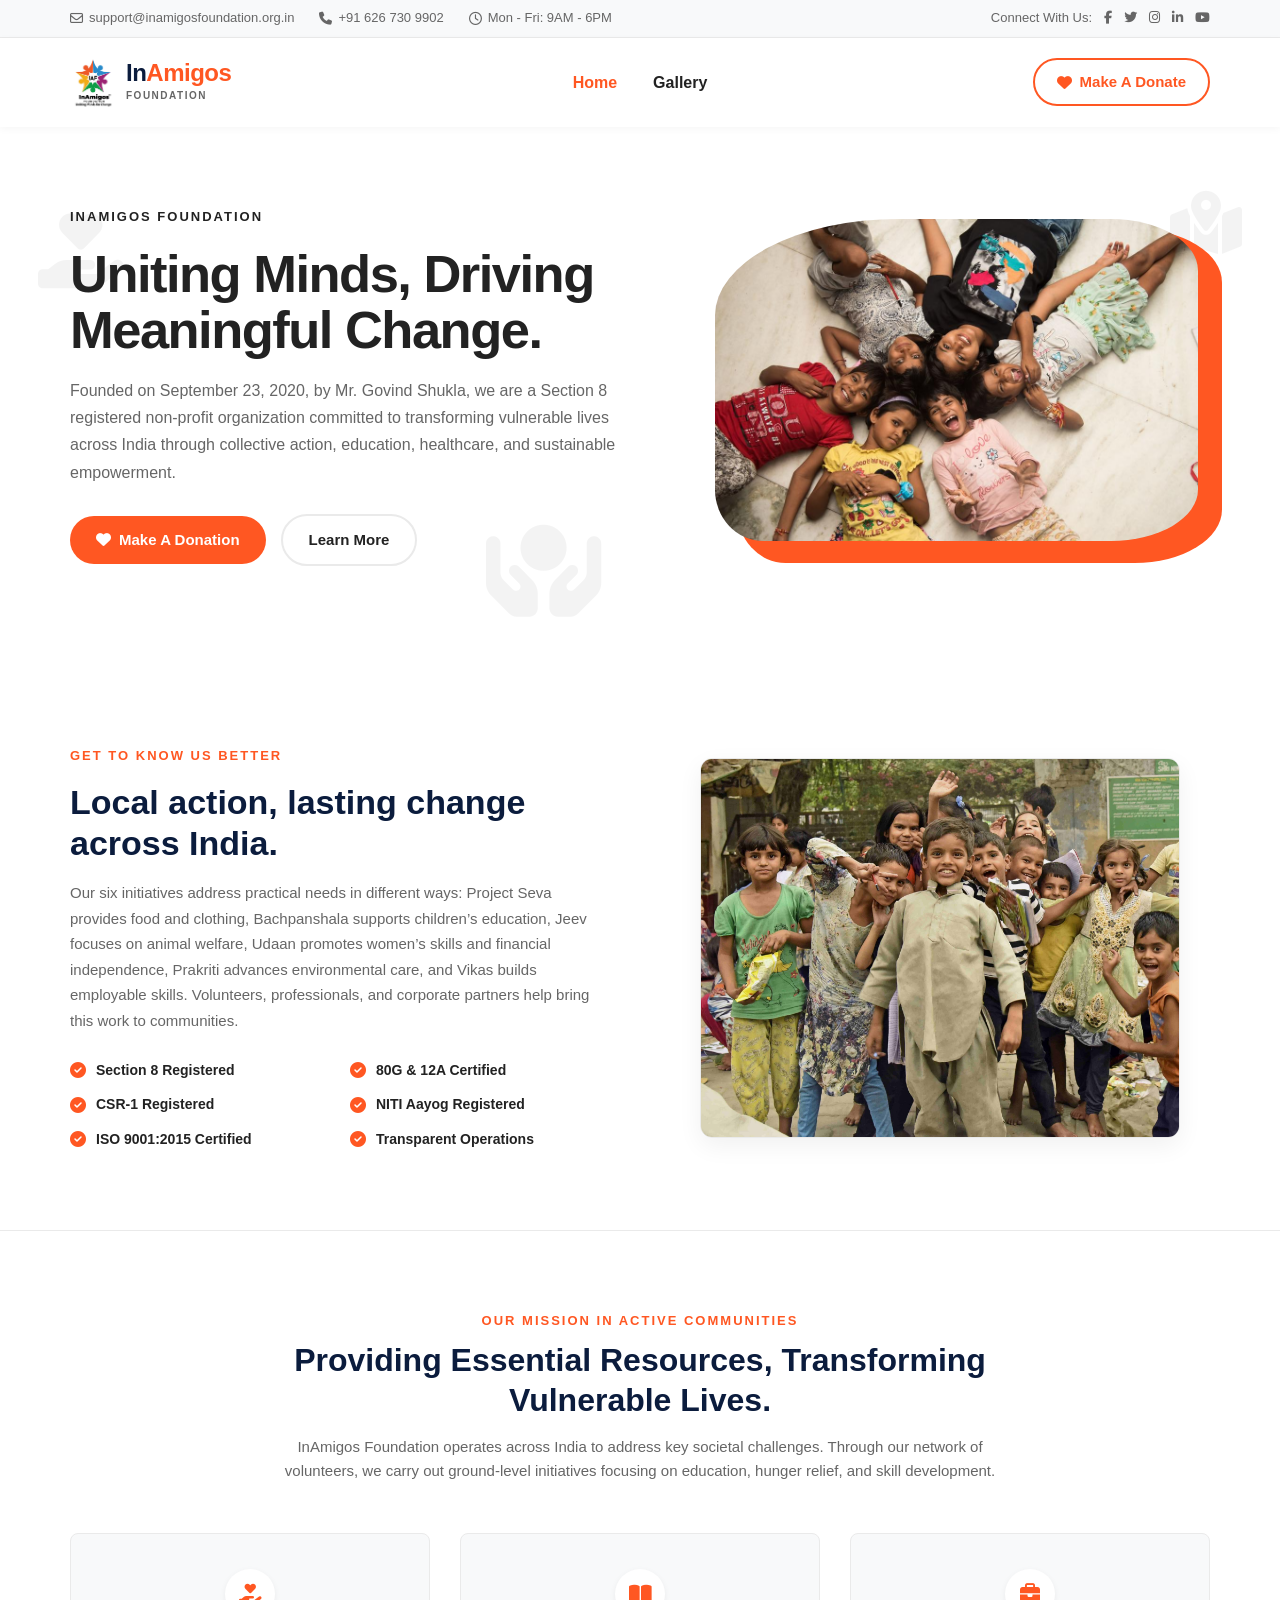
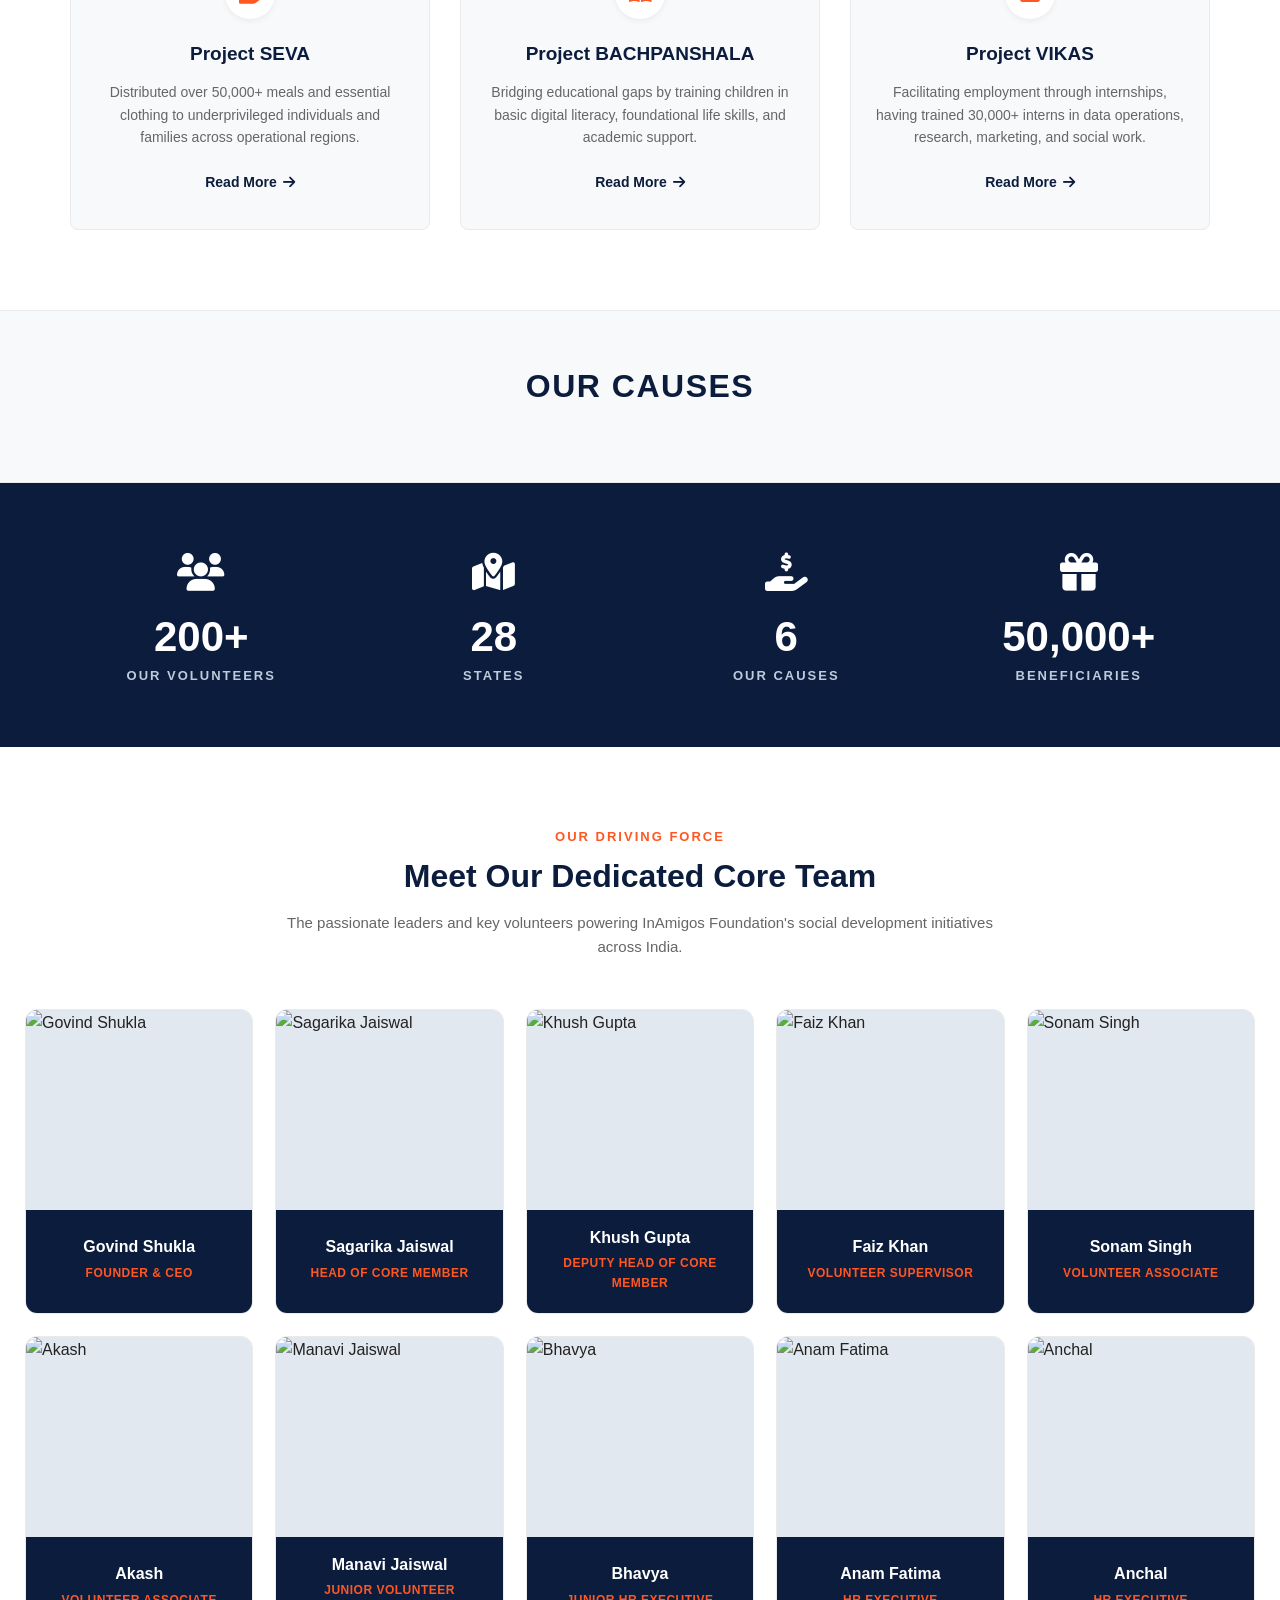
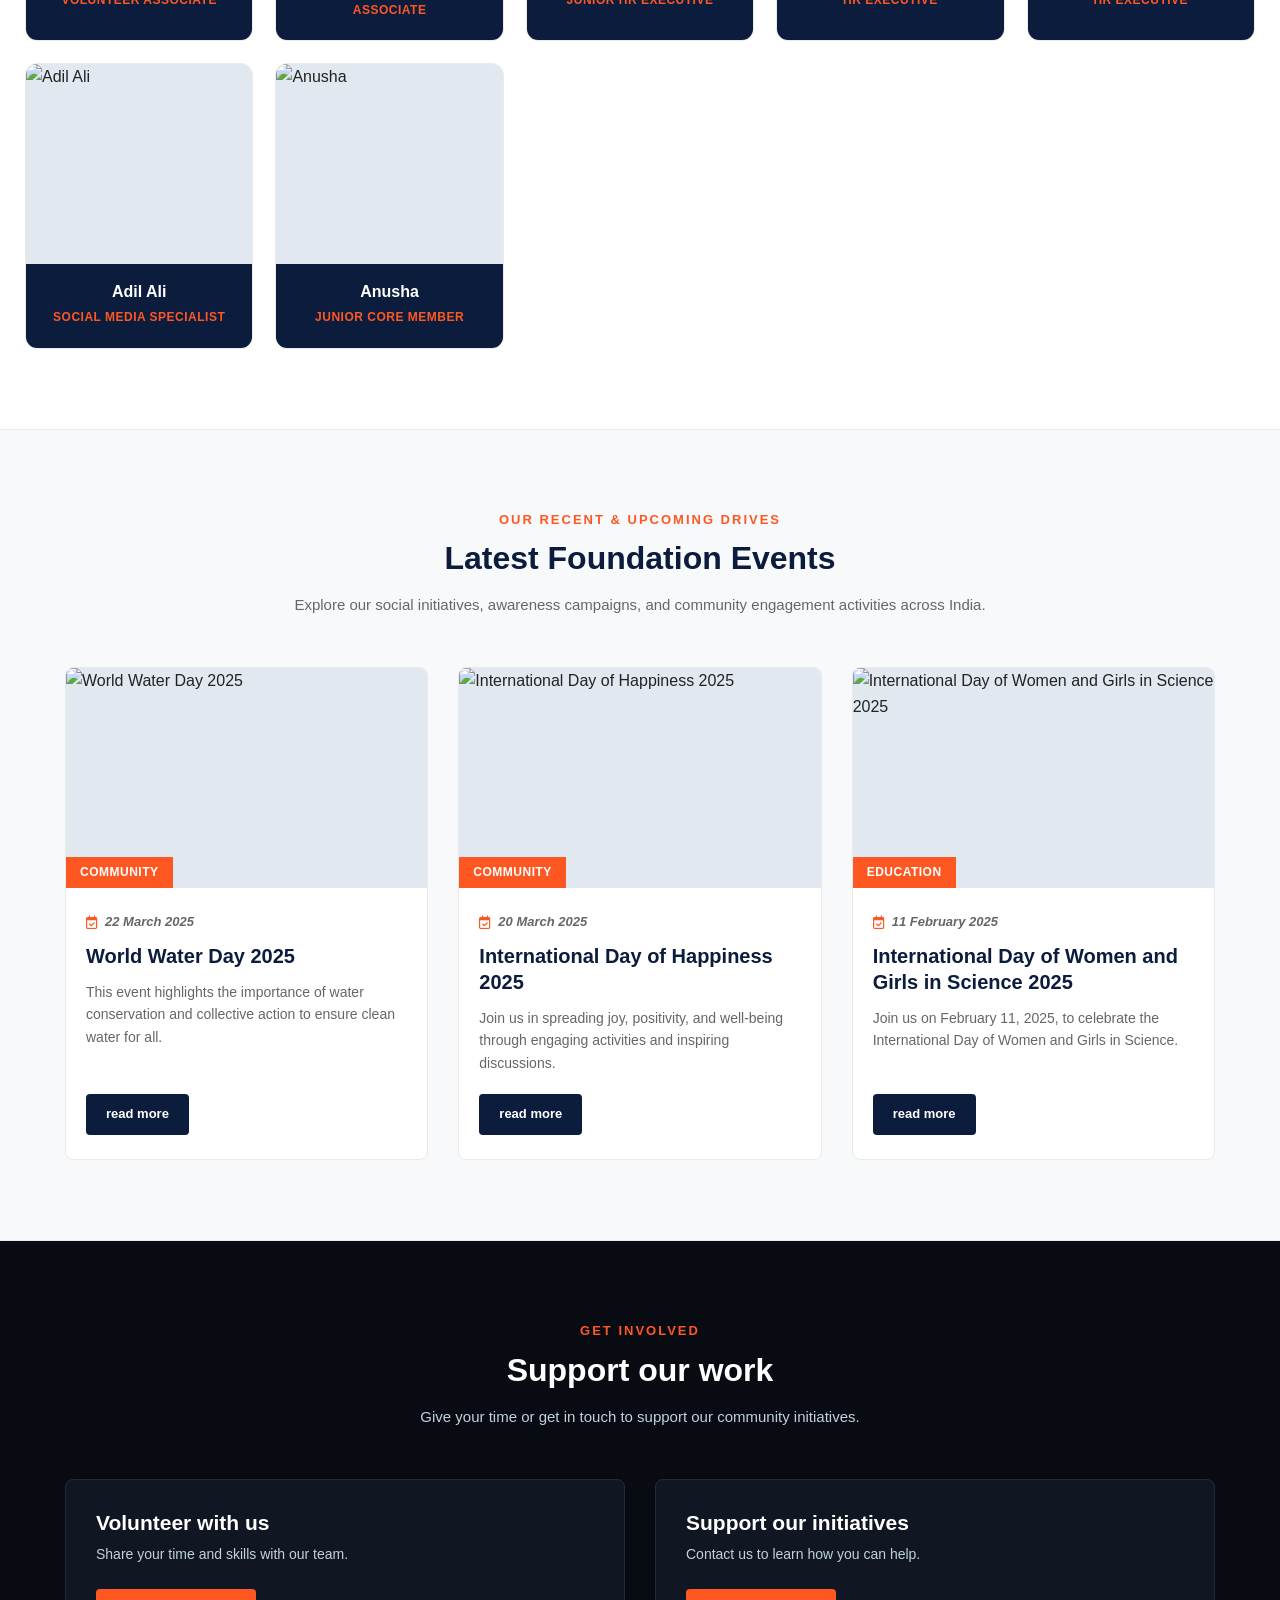
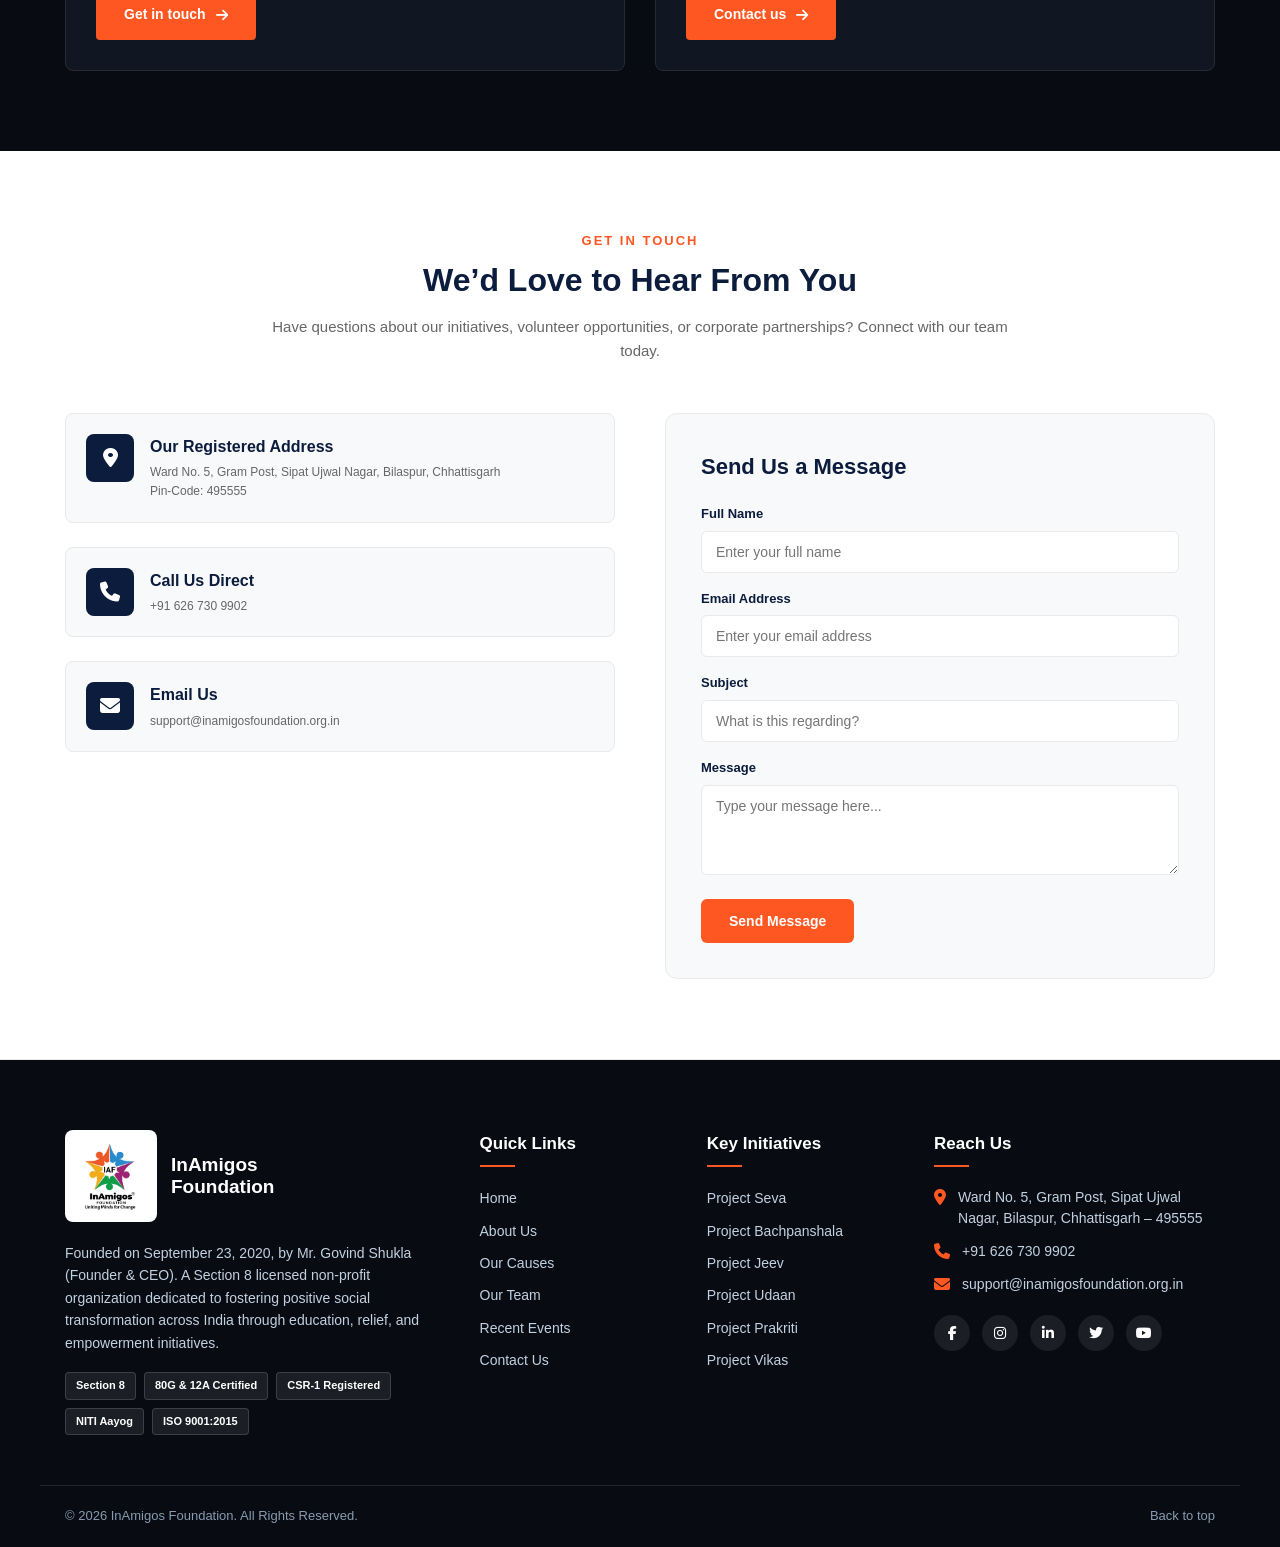
==== commit 016539d1: "Links updated commit 3" ====
--- a/index.html
+++ b/index.html
@@ -3,7 +3,26 @@
 <head>
   <meta charset="UTF-8">
   <meta name="viewport" content="width=device-width, initial-scale=1.0">
-  <title>InAmigos Foundation - Home</title>
+  <title>InAmigos Foundation | Education, Relief &amp; Empowerment</title>
+  <meta name="description" content="InAmigos Foundation is a Section 8 non-profit working across India in education, food relief, animal welfare, women’s empowerment, environmental care, and skill development.">
+  <meta name="author" content="InAmigos Foundation">
+  <meta name="theme-color" content="#080b12">
+  <link rel="icon" type="image/jpeg" href="https://inamigosfoundation.org.in/public/storage/settings/1744214680.jpg">
+  <link rel="apple-touch-icon" href="https://inamigosfoundation.org.in/public/storage/settings/1744214680.jpg">
+  <meta property="og:type" content="website">
+  <meta property="og:site_name" content="InAmigos Foundation">
+  <meta property="og:title" content="InAmigos Foundation | Education, Relief &amp; Empowerment">
+  <meta property="og:description" content="Working together for education, food relief, animal welfare, women’s empowerment, environmental care, and skills development across India.">
+  <meta property="og:image" content="https://inamigosfoundation.org.in/public/storage/settings/1744214680.jpg">
+  <meta property="og:image:type" content="image/jpeg">
+  <meta property="og:image:width" content="1036">
+  <meta property="og:image:height" content="1036">
+  <meta property="og:image:alt" content="InAmigos Foundation logo">
+  <meta name="twitter:card" content="summary_large_image">
+  <meta name="twitter:title" content="InAmigos Foundation | Education, Relief &amp; Empowerment">
+  <meta name="twitter:description" content="Working together for education, food relief, animal welfare, women’s empowerment, environmental care, and skills development across India.">
+  <meta name="twitter:image" content="https://inamigosfoundation.org.in/public/storage/settings/1744214680.jpg">
+  <meta name="twitter:image:alt" content="InAmigos Foundation logo">
   <link rel="stylesheet" href="style.css">
   <link rel="stylesheet" href="https://cdnjs.cloudflare.com/ajax/libs/font-awesome/6.4.0/css/all.min.css">
 </head>
@@ -20,10 +39,11 @@
       <div class="top-bar-right">
         <span>Connect With Us:</span>
         <div class="social-icons">
-          <a href="https://www.facebook.com/inamigos.inamigos" aria-label="Facebook"><i class="fa-brands fa-facebook-f"></i></a>
-          <a href="https://twitter.com/inamigos" aria-label="Twitter"><i class="fa-brands fa-twitter"></i></a>
-          <a href="https://www.instagram.com/inamigos/" aria-label="Instagram"><i class="fa-brands fa-instagram"></i></a>
-          <a href="https://www.linkedin.com/company/inamigos-foundation" aria-label="LinkedIn"><i class="fa-brands fa-linkedin-in"></i></a>
+          <a href="https://www.facebook.com/109800320841732/posts/289306342891128/" aria-label="Facebook" target="_blank" rel="noopener noreferrer"><i class="fa-brands fa-facebook-f"></i></a>
+          <a href="https://twitter.com/InamigosF?s=08" aria-label="Twitter" target="_blank" rel="noopener noreferrer"><i class="fa-brands fa-twitter"></i></a>
+          <a href="https://instagram.com/inamigos?utm_medium=copy_link" aria-label="Instagram" target="_blank" rel="noopener noreferrer"><i class="fa-brands fa-instagram"></i></a>
+          <a href="https://www.linkedin.com/company/inamigos-foundation" aria-label="LinkedIn" target="_blank" rel="noopener noreferrer"><i class="fa-brands fa-linkedin-in"></i></a>
+          <a href="https://youtube.com/@inamigosfoundation4296" aria-label="YouTube" target="_blank" rel="noopener noreferrer"><i class="fa-brands fa-youtube"></i></a>
         </div>
       </div>
     </div>
@@ -680,9 +700,11 @@
 
         <!-- Social Media Profiles -->
         <div class="footer-socials">
-          <a href="https://www.facebook.com/inamigos.inamigos" class="social-icon" aria-label="Facebook" target="_blank" rel="noopener noreferrer"><i class="fa-brands fa-facebook-f"></i></a>
-          <a href="https://www.instagram.com/inamigos/" class="social-icon" aria-label="Instagram" target="_blank" rel="noopener noreferrer"><i class="fa-brands fa-instagram"></i></a>
+          <a href="https://www.facebook.com/109800320841732/posts/289306342891128/" class="social-icon" aria-label="Facebook" target="_blank" rel="noopener noreferrer"><i class="fa-brands fa-facebook-f"></i></a>
+          <a href="https://instagram.com/inamigos?utm_medium=copy_link" class="social-icon" aria-label="Instagram" target="_blank" rel="noopener noreferrer"><i class="fa-brands fa-instagram"></i></a>
           <a href="https://www.linkedin.com/company/inamigos-foundation" class="social-icon" aria-label="LinkedIn" target="_blank" rel="noopener noreferrer"><i class="fa-brands fa-linkedin-in"></i></a>
+          <a href="https://twitter.com/InamigosF?s=08" class="social-icon" aria-label="Twitter" target="_blank" rel="noopener noreferrer"><i class="fa-brands fa-twitter"></i></a>
+          <a href="https://youtube.com/@inamigosfoundation4296" class="social-icon" aria-label="YouTube" target="_blank" rel="noopener noreferrer"><i class="fa-brands fa-youtube"></i></a>
         </div>
       </div>
 
